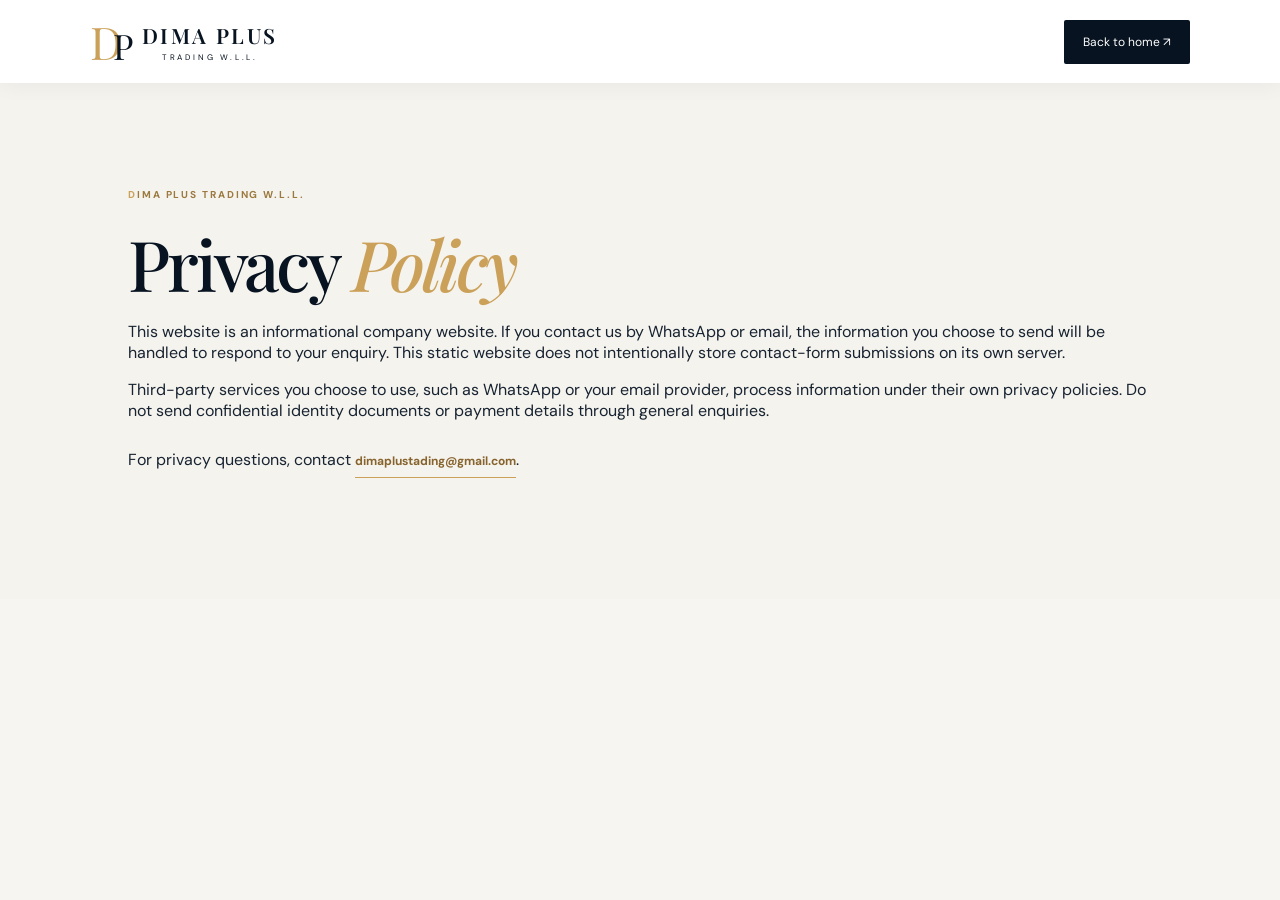
==== privacy.html @ ec15ff83 "Add files via upload" ====
<!DOCTYPE html><html lang="en"><head><meta charset="UTF-8"><meta name="viewport" content="width=device-width,initial-scale=1"><meta name="theme-color" content="#071321"><title>Privacy Policy | DIMA PLUS</title><link rel="stylesheet" href="style.css"></head><body><header class="header"><a class="brand" href="index.html"><span class="brand-mark">D<span>P</span></span><span class="brand-copy"><strong>DIMA PLUS</strong><small>TRADING W.L.L.</small></span></a><a class="header-cta" href="index.html">Back to home ↗</a></header><main class="section-pad intro"><div class="section-kicker">DIMA PLUS TRADING W.L.L.</div><h1 style="color:#071321;font-size:clamp(42px,6vw,70px)">Privacy <em>Policy</em></h1><p>This website is an informational company website. If you contact us by WhatsApp or email, the information you choose to send will be handled to respond to your enquiry. This static website does not intentionally store contact-form submissions on its own server.</p><p>Third-party services you choose to use, such as WhatsApp or your email provider, process information under their own privacy policies. Do not send confidential identity documents or payment details through general enquiries.</p><p>For privacy questions, contact <a class="line-link" href="mailto:dimaplustading@gmail.com">dimaplustading@gmail.com</a>.</p></main></body></html>
---- style.css ----
@import url('https://fonts.googleapis.com/css2?family=DM+Sans:wght@400;500;600;700&family=Playfair+Display:ital,wght@0,500;0,600;0,700;1,500;1,600&display=swap');
:root{--navy:#071321;--navy2:#0c1e31;--gold:#cba15a;--gold2:#e5c583;--cream:#f5f3ee;--ink:#172331;--muted:#697583;--line:rgba(255,255,255,.15);font-family:'DM Sans',Arial,sans-serif;color:var(--ink);scroll-behavior:smooth}*{box-sizing:border-box}body{margin:0;background:#f6f5f1}a{color:inherit;text-decoration:none}.topbar{height:34px;background:#050d17;color:#d8dce1;display:flex;align-items:center;justify-content:space-between;padding:0 7%;font-size:11px;letter-spacing:.04em}.topline{color:#c5cbd2}.lang-btn{background:none;border:0;color:var(--gold2);font:inherit;cursor:pointer}.header{height:83px;background:#fff;display:flex;align-items:center;justify-content:space-between;padding:0 7%;position:sticky;top:0;z-index:10;box-shadow:0 3px 20px #0713210c}.brand{display:flex;align-items:center;gap:12px}.brand-mark{font-family:'Playfair Display',serif;font-size:45px;line-height:1;color:var(--gold);position:relative;letter-spacing:-.14em}.brand-mark span{color:var(--navy);font-size:35px;position:relative;left:-3px}.brand-copy{display:flex;flex-direction:column;letter-spacing:.15em;color:var(--navy)}.brand-copy strong{font-family:'Playfair Display',serif;font-size:21px;font-weight:600;white-space:nowrap}.brand-copy small{font-size:8px;text-align:center;letter-spacing:.35em;margin-top:3px}.header nav{display:flex;gap:32px}.header nav a{font-size:12px;font-weight:600;color:#253244;transition:color .2s}.header nav a:hover,.header nav a.active{color:#b4873e}.header-cta{font-size:12px;background:var(--navy);color:white;padding:14px 19px;border-radius:2px}.menu-toggle{display:none;background:none;border:0;font-size:25px}.hero{min-height:620px;background:radial-gradient(ellipse at 78% 44%,#1d3b54 0,#0b1c2c 33%,#071321 68%);position:relative;overflow:hidden;color:#fff;display:grid;grid-template-columns:1fr 1fr;padding:70px 10% 80px;isolation:isolate}.hero-grid{position:absolute;inset:0;z-index:-1;opacity:.14;background-image:linear-gradient(#8da0b21a 1px,transparent 1px),linear-gradient(90deg,#8da0b21a 1px,transparent 1px);background-size:55px 55px;mask-image:linear-gradient(90deg,black,transparent)}.hero:after{content:"";position:absolute;right:-160px;top:-300px;width:720px;height:720px;border:1px solid #cba15a27;border-radius:50%;z-index:-1}.hero-content{position:relative;z-index:2;align-self:center;max-width:570px}.eyebrow{display:flex;align-items:center;gap:10px;color:var(--gold2);font-size:10px;letter-spacing:.23em;font-weight:700}.eyebrow span:first-child{width:24px;height:1px;background:var(--gold)}h1,h2{font-family:'Playfair Display',Georgia,serif;font-weight:500;letter-spacing:-.045em}h1{font-size:clamp(58px,6.5vw,91px);line-height:.99;margin:28px 0 23px}h1 em,h2 em{color:var(--gold);font-weight:500}.hero-desc{font-size:14px;line-height:1.9;color:#c6ced6;max-width:430px}.hero-actions{display:flex;align-items:center;gap:28px;margin-top:31px}.btn{display:inline-block;padding:15px 22px;font-size:12px;font-weight:700}.btn-gold{background:linear-gradient(120deg,#c29348,#e1c17d);color:#111b26;box-shadow:0 8px 25px #cba15a20;transition:transform .25s,box-shadow .25s}.btn-gold:hover{transform:translateY(-3px);box-shadow:0 13px 30px #cba15a38}.text-link{font-size:12px;color:#e5e8ec}.text-link span{color:var(--gold);margin-left:8px}.hero-meta{display:flex;gap:25px;align-items:center;margin-top:60px}.hero-meta div{display:flex;flex-direction:column;gap:5px}.hero-meta strong{font-size:11px;letter-spacing:.15em;color:var(--gold2)}.hero-meta small{font-size:10px;color:#a8b2bd}.hero-meta i{height:32px;width:1px;background:#ffffff2b}.hero-visual{position:relative;min-height:400px;display:flex;align-items:center;justify-content:center;perspective:900px}.visual-ring{position:absolute;width:360px;height:360px;border:1px solid #d8b16b70;border-radius:50%;transform:rotateX(68deg) rotateZ(-28deg);box-shadow:0 0 40px #cba15a0b}.ring-back{width:420px;height:420px;transform:rotateX(68deg) rotateZ(25deg);border-color:#b7c8d333}.ring-front{transform:rotateX(68deg) rotateZ(-28deg) translateY(25px)}.glass-cube{position:relative;width:205px;height:205px;transform:rotate(-25deg) rotateY(-25deg) rotateX(12deg);transform-style:preserve-3d;animation:float 7s ease-in-out infinite;filter:drop-shadow(18px 30px 22px #0006)}.cube-face{position:absolute;inset:0;border:1px solid #e9d4a8a6;background:linear-gradient(135deg,#ffffff22,#b9d4e408 60%,#d5aa5b27);backdrop-filter:blur(3px)}.face-front{transform:translateZ(102px)}.face-side{transform:rotateY(90deg) translateZ(102px);background:linear-gradient(135deg,#d6b36b66,#15283b55)}.face-top{transform:rotateX(90deg) translateZ(102px);background:linear-gradient(135deg,#f9e2ac77,#8b6b3840)}.cube-glint{position:absolute;width:2px;height:210px;background:linear-gradient(transparent,#fff,transparent);left:35%;top:-3px;transform:rotate(28deg);opacity:.6}.gold-sphere{position:absolute;width:92px;height:92px;right:8%;top:22%;border-radius:50%;background:radial-gradient(circle at 28% 22%,#fff0c8 0,#d8b36d 18%,#9d6c2b 53%,#382611 85%);box-shadow:inset -9px -12px 22px #1c140c70,0 20px 45px #0005;animation:float 6s ease-in-out infinite reverse}.small-sphere{position:absolute;width:28px;height:28px;left:10%;bottom:23%;border-radius:50%;background:radial-gradient(circle at 30% 25%,#fff,#aab8c6 35%,#354b5e 80%);box-shadow:0 10px 20px #0005}.visual-shadow{position:absolute;bottom:12%;width:330px;height:38px;background:#0008;filter:blur(22px);border-radius:50%;transform:rotate(-8deg)}.visual-label{position:absolute;right:0;bottom:6%;display:grid;grid-template-columns:10px auto;column-gap:8px;align-items:center;font-size:9px;letter-spacing:.16em;color:#f1d59e}.visual-label small{grid-column:2;color:#aebac5;font-size:10px;letter-spacing:0;margin-top:5px}.label-dot{width:6px;height:6px;background:var(--gold);border-radius:50%;box-shadow:0 0 10px var(--gold)}@keyframes float{0%,100%{transform:translateY(0) rotate(-25deg) rotateY(-25deg)}50%{transform:translateY(-13px) rotate(-21deg) rotateY(-18deg)}}.hero-bottom{position:absolute;bottom:22px;left:10%;display:flex;gap:15px;align-items:center;color:#9ca9b7;font-size:9px;letter-spacing:.15em}.scroll-line{width:45px;height:1px;background:var(--gold)}.trust-strip{display:grid;grid-template-columns:repeat(3,1fr);padding:25px 10%;background:#fff;border-bottom:1px solid #e9e6df}.trust-strip>div{display:flex;align-items:center;justify-content:center;gap:13px;border-right:1px solid #e8e6e1}.trust-strip>div:last-child{border:0}.trust-icon{font-size:26px;color:#b78a43}.trust-strip strong,.trust-strip small{display:block}.trust-strip strong{font-size:12px}.trust-strip small{font-size:10px;color:#78818a;margin-top:5px}.section-pad{padding:105px 10%}.intro{background:var(--cream)}.section-kicker{font-size:10px;letter-spacing:.19em;font-weight:700;color:#9b793f}.section-kicker:first-letter{color:#cba15a}.intro-layout{display:grid;grid-template-columns:1fr 1fr;gap:80px;align-items:center;margin-top:35px}.intro h2,.activity h2,.contact h2{font-size:clamp(38px,4.4vw,59px);line-height:1.12;margin:0}.intro h2 em,.activity h2 em,.contact h2 em{font-style:italic}.intro-copy{max-width:490px}.intro-copy p,.activity-head p,.contact-layout>div>p{color:#697583;font-size:13px;line-height:1.9}.line-link{display:inline-block;margin-top:16px;color:#87632d;font-size:12px;font-weight:700;border-bottom:1px solid #cba15a;padding-bottom:8px}.values-grid{display:grid;grid-template-columns:repeat(3,1fr);gap:18px;margin-top:65px}.value-card{position:relative;background:#fff;padding:30px;min-height:210px;border:1px solid #e8e3d8;transition:transform .3s,box-shadow .3s}.value-card:hover{transform:translateY(-6px);box-shadow:0 18px 35px #1c2d3b0c}.value-number{font-size:10px;color:#b78a43;letter-spacing:.1em}.value-symbol{font-size:27px;color:#b78a43;margin-top:20px}.value-card h3{font-family:'Playfair Display',serif;font-size:23px;font-weight:500;margin:12px 0 7px}.value-card p{font-size:11px;color:#77808a;line-height:1.7;margin:0;max-width:250px}.activity{background:#fff}.activity-head{display:flex;align-items:end;justify-content:space-between;gap:50px;margin-top:28px}.activity-head h2{max-width:570px}.activity-head p{max-width:300px;margin-bottom:5px}.activity-list{margin-top:45px;border-top:1px solid #e8e4dc}.activity-list>div{display:grid;grid-template-columns:70px 1fr 30px;align-items:center;padding:22px 8px;border-bottom:1px solid #e8e4dc;transition:padding .25s,color .25s}.activity-list>div:hover{padding-left:18px;color:#a87931}.activity-list>div>span:first-child{font-size:10px;color:#b58a48}.activity-list strong{font-family:'Playfair Display',serif;font-weight:500;font-size:22px}.activity-mark{color:#b58a48}.activity-note{font-size:10px;color:#8a9299;margin-top:20px}.contact{background:var(--navy);color:white;position:relative;overflow:hidden}.contact .section-kicker{color:#e0bd78}.contact-shape{position:absolute;width:420px;height:420px;right:-160px;top:-180px;border:1px solid #cba15a30;border-radius:50%;box-shadow:0 0 0 45px #cba15a08,0 0 0 90px #cba15a05}.contact-layout{display:grid;grid-template-columns:1fr 1fr;gap:70px;margin-top:35px;align-items:center;position:relative}.contact h2{font-size:clamp(45px,5vw,66px)}.contact h2 em{color:var(--gold2)}.contact-layout>div>p{color:#aeb8c3;max-width:330px}.contact-details{border-top:1px solid #ffffff26}.contact-details>a,.contact-details>div{display:flex;flex-direction:column;gap:8px;padding:21px 0;border-bottom:1px solid #ffffff26}.contact-details span{font-size:9px;letter-spacing:.18em;color:var(--gold2)}.contact-details strong{font-size:14px;font-weight:500}.contact-details small{color:#aeb8c3;font-size:11px;line-height:1.7}footer{background:#040c15;color:#dbe0e5;padding:35px 10% 22px;display:grid;grid-template-columns:1fr 1fr;align-items:center;gap:18px}.footer-brand .brand-copy{color:#fff}.footer-brand .brand-mark span{color:#fff}footer>p{font-size:11px;color:#98a5b1}footer .footer-links{display:flex;gap:20px;font-size:10px;color:#aeb8c3}footer .footer-links a:hover{color:var(--gold2)}.copyright{grid-column:1/-1;padding-top:20px;border-top:1px solid #ffffff18;color:#778593;font-size:9px;letter-spacing:.04em}html[dir="rtl"] body{text-align:right}html[dir="rtl"] .hero{direction:rtl}html[dir="rtl"] .hero-bottom{left:auto;right:10%}html[dir="rtl"] .hero-meta{direction:rtl}html[dir="rtl"] .intro-layout,html[dir="rtl"] .contact-layout{direction:rtl}html[dir="rtl"] .activity-list>div{direction:rtl}html[dir="rtl"] .activity-list>div:hover{padding-right:18px;padding-left:8px}
@media(max-width:900px){.header{padding:0 5%;height:75px}.header nav{gap:17px}.header nav a{font-size:11px}.header-cta{display:none}.hero{padding:60px 7% 75px;grid-template-columns:1fr 1fr}.hero-visual{transform:scale(.85)}.section-pad{padding:80px 7%}.intro-layout{gap:35px}.trust-strip{padding:22px 5%}.trust-strip small{max-width:130px;line-height:1.4}}
@media(max-width:650px){.topbar{padding:0 5%;font-size:9px}.topline{display:none}.header{height:70px}.brand-mark{font-size:38px}.brand-mark span{font-size:29px}.brand-copy strong{font-size:17px}.brand-copy small{font-size:7px}.menu-toggle{display:block;color:var(--navy)}.header nav{display:none;position:absolute;top:70px;left:0;right:0;background:#fff;padding:20px 7%;box-shadow:0 12px 18px #0001;flex-direction:column;gap:18px}.header nav.open{display:flex}.hero{display:block;padding:65px 7% 75px;min-height:auto}.hero-content{max-width:100%}h1{font-size:66px;margin-top:25px}.hero-desc{font-size:13px}.hero-actions{gap:18px;flex-wrap:wrap}.btn{padding:14px 16px}.hero-meta{margin-top:40px}.hero-visual{min-height:310px;margin-top:15px;transform:none}.glass-cube{width:150px;height:150px}.face-front{transform:translateZ(75px)}.face-side{transform:rotateY(90deg) translateZ(75px)}.face-top{transform:rotateX(90deg) translateZ(75px)}.gold-sphere{width:66px;height:66px;right:10%;top:19%}.visual-ring{width:275px;height:275px}.ring-back{width:310px;height:310px}.visual-label{right:0;bottom:2%}.visual-shadow{width:240px}.hero-bottom{left:7%;font-size:8px}.trust-strip{grid-template-columns:1fr;gap:0;padding:8px 7%}.trust-strip>div{justify-content:flex-start;padding:15px 0;border-right:0;border-bottom:1px solid #e8e6e1}.trust-strip>div:last-child{border:0}.trust-strip small{max-width:none}.section-pad{padding:65px 7%}.intro-layout,.contact-layout{grid-template-columns:1fr;gap:20px}.intro h2,.activity h2{font-size:43px}.intro-copy{margin-top:8px}.values-grid{grid-template-columns:1fr;gap:12px;margin-top:35px}.value-card{min-height:auto;padding:25px}.value-symbol{margin-top:12px}.activity-head{display:block}.activity-head p{margin-top:18px}.activity-list{margin-top:30px}.activity-list>div{grid-template-columns:40px 1fr 20px;padding:20px 3px}.activity-list strong{font-size:18px}.contact-layout{margin-top:28px;gap:25px}.contact h2{font-size:52px}.contact-details{margin-top:10px}footer{padding:30px 7% 20px;grid-template-columns:1fr;gap:12px}.footer-links{flex-wrap:wrap}.copyright{grid-column:1}.footer-brand .brand-copy strong{font-size:17px}}@media(prefers-reduced-motion:reduce){*,*::before,*::after{scroll-behavior:auto!important;animation:none!important;transition:none!important}}
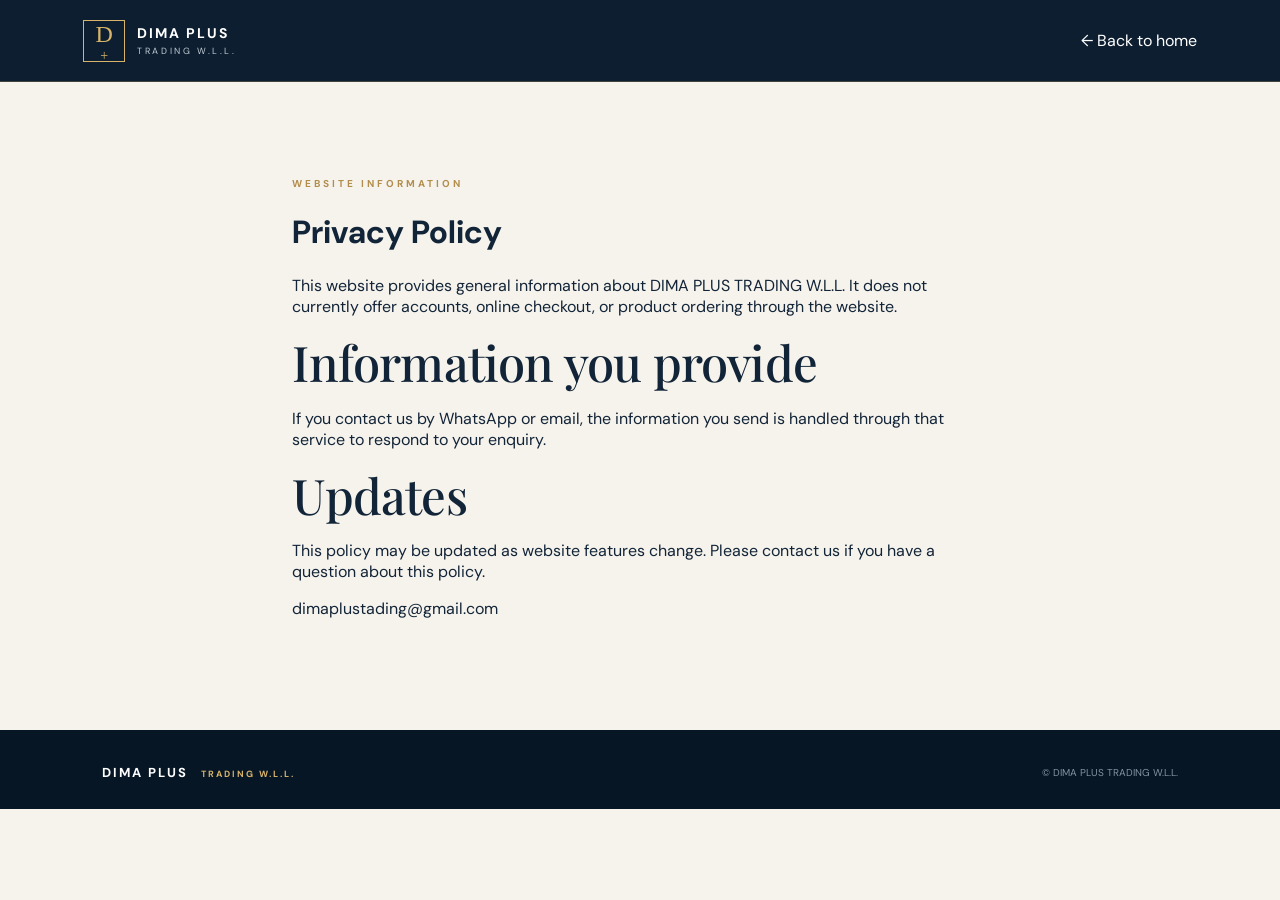
==== commit 4b54daf7: "Add files via upload" ====
--- a/privacy.html
+++ b/privacy.html
@@ -1 +1 @@
-<!DOCTYPE html><html lang="en"><head><meta charset="UTF-8"><meta name="viewport" content="width=device-width,initial-scale=1"><meta name="theme-color" content="#071321"><title>Privacy Policy | DIMA PLUS</title><link rel="stylesheet" href="style.css"></head><body><header class="header"><a class="brand" href="index.html"><span class="brand-mark">D<span>P</span></span><span class="brand-copy"><strong>DIMA PLUS</strong><small>TRADING W.L.L.</small></span></a><a class="header-cta" href="index.html">Back to home ↗</a></header><main class="section-pad intro"><div class="section-kicker">DIMA PLUS TRADING W.L.L.</div><h1 style="color:#071321;font-size:clamp(42px,6vw,70px)">Privacy <em>Policy</em></h1><p>This website is an informational company website. If you contact us by WhatsApp or email, the information you choose to send will be handled to respond to your enquiry. This static website does not intentionally store contact-form submissions on its own server.</p><p>Third-party services you choose to use, such as WhatsApp or your email provider, process information under their own privacy policies. Do not send confidential identity documents or payment details through general enquiries.</p><p>For privacy questions, contact <a class="line-link" href="mailto:dimaplustading@gmail.com">dimaplustading@gmail.com</a>.</p></main></body></html>+<!doctype html><html lang="en"><head><meta charset="utf-8"><meta name="viewport" content="width=device-width,initial-scale=1"><meta name="theme-color" content="#081a2c"><title>Privacy | DIMA PLUS TRADING W.L.L.</title><link rel="stylesheet" href="style.css"></head><body><header class="site-header"><a class="brand" href="index.html"><span class="brand-mark">D<span>+</span></span><span class="brand-copy"><strong>DIMA PLUS</strong><small>TRADING W.L.L.</small></span></a><a href="index.html">← Back to home</a></header><main class="section" style="min-height:60vh;max-width:900px;margin:auto"><p class="eyebrow">WEBSITE INFORMATION</p><h1>Privacy Policy</h1><p>This website provides general information about DIMA PLUS TRADING W.L.L. It does not currently offer accounts, online checkout, or product ordering through the website.</p><h2>Information you provide</h2><p>If you contact us by WhatsApp or email, the information you send is handled through that service to respond to your enquiry.</p><h2>Updates</h2><p>This policy may be updated as website features change. Please contact us if you have a question about this policy.</p><p><a href="mailto:dimaplustading@gmail.com">dimaplustading@gmail.com</a></p></main><footer class="site-footer"><a class="footer-brand" href="index.html">DIMA PLUS <span>TRADING W.L.L.</span></a><small>© DIMA PLUS TRADING W.L.L.</small></footer></body></html>
--- a/style.css
+++ b/style.css
@@ -1,4 +1,9 @@
 @import url('https://fonts.googleapis.com/css2?family=DM+Sans:wght@400;500;600;700&family=Playfair+Display:ital,wght@0,500;0,600;0,700;1,500;1,600&display=swap');
-:root{--navy:#071321;--navy2:#0c1e31;--gold:#cba15a;--gold2:#e5c583;--cream:#f5f3ee;--ink:#172331;--muted:#697583;--line:rgba(255,255,255,.15);font-family:'DM Sans',Arial,sans-serif;color:var(--ink);scroll-behavior:smooth}*{box-sizing:border-box}body{margin:0;background:#f6f5f1}a{color:inherit;text-decoration:none}.topbar{height:34px;background:#050d17;color:#d8dce1;display:flex;align-items:center;justify-content:space-between;padding:0 7%;font-size:11px;letter-spacing:.04em}.topline{color:#c5cbd2}.lang-btn{background:none;border:0;color:var(--gold2);font:inherit;cursor:pointer}.header{height:83px;background:#fff;display:flex;align-items:center;justify-content:space-between;padding:0 7%;position:sticky;top:0;z-index:10;box-shadow:0 3px 20px #0713210c}.brand{display:flex;align-items:center;gap:12px}.brand-mark{font-family:'Playfair Display',serif;font-size:45px;line-height:1;color:var(--gold);position:relative;letter-spacing:-.14em}.brand-mark span{color:var(--navy);font-size:35px;position:relative;left:-3px}.brand-copy{display:flex;flex-direction:column;letter-spacing:.15em;color:var(--navy)}.brand-copy strong{font-family:'Playfair Display',serif;font-size:21px;font-weight:600;white-space:nowrap}.brand-copy small{font-size:8px;text-align:center;letter-spacing:.35em;margin-top:3px}.header nav{display:flex;gap:32px}.header nav a{font-size:12px;font-weight:600;color:#253244;transition:color .2s}.header nav a:hover,.header nav a.active{color:#b4873e}.header-cta{font-size:12px;background:var(--navy);color:white;padding:14px 19px;border-radius:2px}.menu-toggle{display:none;background:none;border:0;font-size:25px}.hero{min-height:620px;background:radial-gradient(ellipse at 78% 44%,#1d3b54 0,#0b1c2c 33%,#071321 68%);position:relative;overflow:hidden;color:#fff;display:grid;grid-template-columns:1fr 1fr;padding:70px 10% 80px;isolation:isolate}.hero-grid{position:absolute;inset:0;z-index:-1;opacity:.14;background-image:linear-gradient(#8da0b21a 1px,transparent 1px),linear-gradient(90deg,#8da0b21a 1px,transparent 1px);background-size:55px 55px;mask-image:linear-gradient(90deg,black,transparent)}.hero:after{content:"";position:absolute;right:-160px;top:-300px;width:720px;height:720px;border:1px solid #cba15a27;border-radius:50%;z-index:-1}.hero-content{position:relative;z-index:2;align-self:center;max-width:570px}.eyebrow{display:flex;align-items:center;gap:10px;color:var(--gold2);font-size:10px;letter-spacing:.23em;font-weight:700}.eyebrow span:first-child{width:24px;height:1px;background:var(--gold)}h1,h2{font-family:'Playfair Display',Georgia,serif;font-weight:500;letter-spacing:-.045em}h1{font-size:clamp(58px,6.5vw,91px);line-height:.99;margin:28px 0 23px}h1 em,h2 em{color:var(--gold);font-weight:500}.hero-desc{font-size:14px;line-height:1.9;color:#c6ced6;max-width:430px}.hero-actions{display:flex;align-items:center;gap:28px;margin-top:31px}.btn{display:inline-block;padding:15px 22px;font-size:12px;font-weight:700}.btn-gold{background:linear-gradient(120deg,#c29348,#e1c17d);color:#111b26;box-shadow:0 8px 25px #cba15a20;transition:transform .25s,box-shadow .25s}.btn-gold:hover{transform:translateY(-3px);box-shadow:0 13px 30px #cba15a38}.text-link{font-size:12px;color:#e5e8ec}.text-link span{color:var(--gold);margin-left:8px}.hero-meta{display:flex;gap:25px;align-items:center;margin-top:60px}.hero-meta div{display:flex;flex-direction:column;gap:5px}.hero-meta strong{font-size:11px;letter-spacing:.15em;color:var(--gold2)}.hero-meta small{font-size:10px;color:#a8b2bd}.hero-meta i{height:32px;width:1px;background:#ffffff2b}.hero-visual{position:relative;min-height:400px;display:flex;align-items:center;justify-content:center;perspective:900px}.visual-ring{position:absolute;width:360px;height:360px;border:1px solid #d8b16b70;border-radius:50%;transform:rotateX(68deg) rotateZ(-28deg);box-shadow:0 0 40px #cba15a0b}.ring-back{width:420px;height:420px;transform:rotateX(68deg) rotateZ(25deg);border-color:#b7c8d333}.ring-front{transform:rotateX(68deg) rotateZ(-28deg) translateY(25px)}.glass-cube{position:relative;width:205px;height:205px;transform:rotate(-25deg) rotateY(-25deg) rotateX(12deg);transform-style:preserve-3d;animation:float 7s ease-in-out infinite;filter:drop-shadow(18px 30px 22px #0006)}.cube-face{position:absolute;inset:0;border:1px solid #e9d4a8a6;background:linear-gradient(135deg,#ffffff22,#b9d4e408 60%,#d5aa5b27);backdrop-filter:blur(3px)}.face-front{transform:translateZ(102px)}.face-side{transform:rotateY(90deg) translateZ(102px);background:linear-gradient(135deg,#d6b36b66,#15283b55)}.face-top{transform:rotateX(90deg) translateZ(102px);background:linear-gradient(135deg,#f9e2ac77,#8b6b3840)}.cube-glint{position:absolute;width:2px;height:210px;background:linear-gradient(transparent,#fff,transparent);left:35%;top:-3px;transform:rotate(28deg);opacity:.6}.gold-sphere{position:absolute;width:92px;height:92px;right:8%;top:22%;border-radius:50%;background:radial-gradient(circle at 28% 22%,#fff0c8 0,#d8b36d 18%,#9d6c2b 53%,#382611 85%);box-shadow:inset -9px -12px 22px #1c140c70,0 20px 45px #0005;animation:float 6s ease-in-out infinite reverse}.small-sphere{position:absolute;width:28px;height:28px;left:10%;bottom:23%;border-radius:50%;background:radial-gradient(circle at 30% 25%,#fff,#aab8c6 35%,#354b5e 80%);box-shadow:0 10px 20px #0005}.visual-shadow{position:absolute;bottom:12%;width:330px;height:38px;background:#0008;filter:blur(22px);border-radius:50%;transform:rotate(-8deg)}.visual-label{position:absolute;right:0;bottom:6%;display:grid;grid-template-columns:10px auto;column-gap:8px;align-items:center;font-size:9px;letter-spacing:.16em;color:#f1d59e}.visual-label small{grid-column:2;color:#aebac5;font-size:10px;letter-spacing:0;margin-top:5px}.label-dot{width:6px;height:6px;background:var(--gold);border-radius:50%;box-shadow:0 0 10px var(--gold)}@keyframes float{0%,100%{transform:translateY(0) rotate(-25deg) rotateY(-25deg)}50%{transform:translateY(-13px) rotate(-21deg) rotateY(-18deg)}}.hero-bottom{position:absolute;bottom:22px;left:10%;display:flex;gap:15px;align-items:center;color:#9ca9b7;font-size:9px;letter-spacing:.15em}.scroll-line{width:45px;height:1px;background:var(--gold)}.trust-strip{display:grid;grid-template-columns:repeat(3,1fr);padding:25px 10%;background:#fff;border-bottom:1px solid #e9e6df}.trust-strip>div{display:flex;align-items:center;justify-content:center;gap:13px;border-right:1px solid #e8e6e1}.trust-strip>div:last-child{border:0}.trust-icon{font-size:26px;color:#b78a43}.trust-strip strong,.trust-strip small{display:block}.trust-strip strong{font-size:12px}.trust-strip small{font-size:10px;color:#78818a;margin-top:5px}.section-pad{padding:105px 10%}.intro{background:var(--cream)}.section-kicker{font-size:10px;letter-spacing:.19em;font-weight:700;color:#9b793f}.section-kicker:first-letter{color:#cba15a}.intro-layout{display:grid;grid-template-columns:1fr 1fr;gap:80px;align-items:center;margin-top:35px}.intro h2,.activity h2,.contact h2{font-size:clamp(38px,4.4vw,59px);line-height:1.12;margin:0}.intro h2 em,.activity h2 em,.contact h2 em{font-style:italic}.intro-copy{max-width:490px}.intro-copy p,.activity-head p,.contact-layout>div>p{color:#697583;font-size:13px;line-height:1.9}.line-link{display:inline-block;margin-top:16px;color:#87632d;font-size:12px;font-weight:700;border-bottom:1px solid #cba15a;padding-bottom:8px}.values-grid{display:grid;grid-template-columns:repeat(3,1fr);gap:18px;margin-top:65px}.value-card{position:relative;background:#fff;padding:30px;min-height:210px;border:1px solid #e8e3d8;transition:transform .3s,box-shadow .3s}.value-card:hover{transform:translateY(-6px);box-shadow:0 18px 35px #1c2d3b0c}.value-number{font-size:10px;color:#b78a43;letter-spacing:.1em}.value-symbol{font-size:27px;color:#b78a43;margin-top:20px}.value-card h3{font-family:'Playfair Display',serif;font-size:23px;font-weight:500;margin:12px 0 7px}.value-card p{font-size:11px;color:#77808a;line-height:1.7;margin:0;max-width:250px}.activity{background:#fff}.activity-head{display:flex;align-items:end;justify-content:space-between;gap:50px;margin-top:28px}.activity-head h2{max-width:570px}.activity-head p{max-width:300px;margin-bottom:5px}.activity-list{margin-top:45px;border-top:1px solid #e8e4dc}.activity-list>div{display:grid;grid-template-columns:70px 1fr 30px;align-items:center;padding:22px 8px;border-bottom:1px solid #e8e4dc;transition:padding .25s,color .25s}.activity-list>div:hover{padding-left:18px;color:#a87931}.activity-list>div>span:first-child{font-size:10px;color:#b58a48}.activity-list strong{font-family:'Playfair Display',serif;font-weight:500;font-size:22px}.activity-mark{color:#b58a48}.activity-note{font-size:10px;color:#8a9299;margin-top:20px}.contact{background:var(--navy);color:white;position:relative;overflow:hidden}.contact .section-kicker{color:#e0bd78}.contact-shape{position:absolute;width:420px;height:420px;right:-160px;top:-180px;border:1px solid #cba15a30;border-radius:50%;box-shadow:0 0 0 45px #cba15a08,0 0 0 90px #cba15a05}.contact-layout{display:grid;grid-template-columns:1fr 1fr;gap:70px;margin-top:35px;align-items:center;position:relative}.contact h2{font-size:clamp(45px,5vw,66px)}.contact h2 em{color:var(--gold2)}.contact-layout>div>p{color:#aeb8c3;max-width:330px}.contact-details{border-top:1px solid #ffffff26}.contact-details>a,.contact-details>div{display:flex;flex-direction:column;gap:8px;padding:21px 0;border-bottom:1px solid #ffffff26}.contact-details span{font-size:9px;letter-spacing:.18em;color:var(--gold2)}.contact-details strong{font-size:14px;font-weight:500}.contact-details small{color:#aeb8c3;font-size:11px;line-height:1.7}footer{background:#040c15;color:#dbe0e5;padding:35px 10% 22px;display:grid;grid-template-columns:1fr 1fr;align-items:center;gap:18px}.footer-brand .brand-copy{color:#fff}.footer-brand .brand-mark span{color:#fff}footer>p{font-size:11px;color:#98a5b1}footer .footer-links{display:flex;gap:20px;font-size:10px;color:#aeb8c3}footer .footer-links a:hover{color:var(--gold2)}.copyright{grid-column:1/-1;padding-top:20px;border-top:1px solid #ffffff18;color:#778593;font-size:9px;letter-spacing:.04em}html[dir="rtl"] body{text-align:right}html[dir="rtl"] .hero{direction:rtl}html[dir="rtl"] .hero-bottom{left:auto;right:10%}html[dir="rtl"] .hero-meta{direction:rtl}html[dir="rtl"] .intro-layout,html[dir="rtl"] .contact-layout{direction:rtl}html[dir="rtl"] .activity-list>div{direction:rtl}html[dir="rtl"] .activity-list>div:hover{padding-right:18px;padding-left:8px}
-@media(max-width:900px){.header{padding:0 5%;height:75px}.header nav{gap:17px}.header nav a{font-size:11px}.header-cta{display:none}.hero{padding:60px 7% 75px;grid-template-columns:1fr 1fr}.hero-visual{transform:scale(.85)}.section-pad{padding:80px 7%}.intro-layout{gap:35px}.trust-strip{padding:22px 5%}.trust-strip small{max-width:130px;line-height:1.4}}
-@media(max-width:650px){.topbar{padding:0 5%;font-size:9px}.topline{display:none}.header{height:70px}.brand-mark{font-size:38px}.brand-mark span{font-size:29px}.brand-copy strong{font-size:17px}.brand-copy small{font-size:7px}.menu-toggle{display:block;color:var(--navy)}.header nav{display:none;position:absolute;top:70px;left:0;right:0;background:#fff;padding:20px 7%;box-shadow:0 12px 18px #0001;flex-direction:column;gap:18px}.header nav.open{display:flex}.hero{display:block;padding:65px 7% 75px;min-height:auto}.hero-content{max-width:100%}h1{font-size:66px;margin-top:25px}.hero-desc{font-size:13px}.hero-actions{gap:18px;flex-wrap:wrap}.btn{padding:14px 16px}.hero-meta{margin-top:40px}.hero-visual{min-height:310px;margin-top:15px;transform:none}.glass-cube{width:150px;height:150px}.face-front{transform:translateZ(75px)}.face-side{transform:rotateY(90deg) translateZ(75px)}.face-top{transform:rotateX(90deg) translateZ(75px)}.gold-sphere{width:66px;height:66px;right:10%;top:19%}.visual-ring{width:275px;height:275px}.ring-back{width:310px;height:310px}.visual-label{right:0;bottom:2%}.visual-shadow{width:240px}.hero-bottom{left:7%;font-size:8px}.trust-strip{grid-template-columns:1fr;gap:0;padding:8px 7%}.trust-strip>div{justify-content:flex-start;padding:15px 0;border-right:0;border-bottom:1px solid #e8e6e1}.trust-strip>div:last-child{border:0}.trust-strip small{max-width:none}.section-pad{padding:65px 7%}.intro-layout,.contact-layout{grid-template-columns:1fr;gap:20px}.intro h2,.activity h2{font-size:43px}.intro-copy{margin-top:8px}.values-grid{grid-template-columns:1fr;gap:12px;margin-top:35px}.value-card{min-height:auto;padding:25px}.value-symbol{margin-top:12px}.activity-head{display:block}.activity-head p{margin-top:18px}.activity-list{margin-top:30px}.activity-list>div{grid-template-columns:40px 1fr 20px;padding:20px 3px}.activity-list strong{font-size:18px}.contact-layout{margin-top:28px;gap:25px}.contact h2{font-size:52px}.contact-details{margin-top:10px}footer{padding:30px 7% 20px;grid-template-columns:1fr;gap:12px}.footer-links{flex-wrap:wrap}.copyright{grid-column:1}.footer-brand .brand-copy strong{font-size:17px}}@media(prefers-reduced-motion:reduce){*,*::before,*::after{scroll-behavior:auto!important;animation:none!important;transition:none!important}}+:root{--navy:#081a2c;--navy2:#102a42;--gold:#d8b46a;--cream:#f6f3ed;--ink:#122437;--muted:#687582;--line:#e3e0d9;--white:#fff}
+*{box-sizing:border-box}html{scroll-behavior:smooth;scroll-padding-top:90px}body{margin:0;background:var(--cream);color:var(--ink);font-family:'DM Sans',Arial,sans-serif}a{color:inherit;text-decoration:none}button{font:inherit}.site-header{height:82px;display:flex;align-items:center;justify-content:space-between;padding:0 6.5%;background:rgba(8,26,44,.98);color:white;position:sticky;top:0;z-index:50;border-bottom:1px solid rgba(216,180,106,.25)}.brand{display:flex;align-items:center;gap:12px}.brand-mark{width:42px;height:42px;border:1px solid var(--gold);display:grid;place-items:center;color:var(--gold);font-family:Georgia,serif;font-size:24px}.brand-mark span{font-size:14px}.brand-copy{display:grid;gap:3px;letter-spacing:2px}.brand-copy strong{font-size:14px}.brand-copy small{font-size:9px;letter-spacing:2.6px;color:#c3ccd4}.site-nav{display:flex;align-items:center;gap:30px}.site-nav>a{font-size:12px;color:#e5e9ed;transition:color .2s}.site-nav>a:hover{color:var(--gold)}.language-toggle{border:1px solid rgba(216,180,106,.75);border-radius:3px;background:transparent;color:var(--gold);padding:10px 13px;cursor:pointer}.menu-toggle{display:none;border:1px solid rgba(216,180,106,.6);background:transparent;width:44px;height:42px;border-radius:4px;padding:10px;cursor:pointer}.menu-toggle span{display:block;height:2px;background:var(--gold);margin:5px 0;width:100%;transition:transform .2s,opacity .2s}.section{padding:95px 8%}.hero{min-height:610px;background:radial-gradient(ellipse at 80% 45%,#173854 0%,#0b2035 40%,#081a2c 78%);color:white;display:grid;grid-template-columns:1.02fr .98fr;align-items:center;gap:4%;overflow:hidden;padding-top:78px;padding-bottom:80px}.hero-content{max-width:580px;position:relative;z-index:2}.eyebrow{font-size:10px;font-weight:700;letter-spacing:3px;color:#b28d4b;margin:0 0 20px}.hero h1,.section h2{font-family:'Playfair Display',Georgia,serif;font-weight:500;letter-spacing:-.8px}.hero h1{font-size:clamp(43px,5.3vw,72px);line-height:1.12;margin:0 0 22px}.hero h1 em{color:var(--gold);font-weight:500}.hero-text{font-size:15px;line-height:1.9;color:#c4ced7;max-width:470px}.hero-actions{display:flex;flex-wrap:wrap;gap:12px;margin-top:32px}.button{min-height:48px;padding:0 20px;display:inline-flex;align-items:center;justify-content:center;gap:20px;font-size:12px;font-weight:700;border-radius:2px;transition:transform .2s,background .2s}.button:hover{transform:translateY(-2px)}.button-gold{background:var(--gold);color:#102338}.button-outline{border:1px solid #607183;color:white}.hero-note{display:flex;align-items:center;gap:9px;margin-top:35px;color:#aebbc7;font-size:11px}.status-dot{width:7px;height:7px;border-radius:50%;background:var(--gold);box-shadow:0 0 0 5px rgba(216,180,106,.12)}.hero-art{height:420px;position:relative;display:grid;place-items:center;perspective:900px}.orbit{position:absolute;width:350px;height:350px;border:1px solid rgba(216,180,106,.23);border-radius:50%;transform:rotateX(65deg) rotateZ(-25deg)}.orbit-two{width:285px;height:390px;transform:rotateY(62deg) rotateZ(28deg);border-color:rgba(211,226,237,.18)}.glass-cube{position:absolute;width:185px;height:185px;border:1px solid rgba(236,220,181,.8);background:linear-gradient(135deg,rgba(255,255,255,.15),rgba(216,180,106,.04));box-shadow:inset 0 0 45px rgba(216,180,106,.13),0 20px 80px #030b14;transform:rotateX(-24deg) rotateY(-32deg) rotateZ(15deg);animation:float 6s ease-in-out infinite}.glass-cube:before,.glass-cube:after{content:"";position:absolute;inset:0;border:1px solid rgba(216,180,106,.55);transform:translate(23px,-23px);background:rgba(255,255,255,.025)}.glass-cube:after{transform:translate(-20px,20px);opacity:.55}.gold-sphere{position:absolute;width:78px;height:78px;border-radius:50%;right:16%;top:19%;background:radial-gradient(circle at 30% 25%,#fff1c5,#d7b05f 34%,#8b6425 75%,#3b2a14);box-shadow:0 18px 55px rgba(216,180,106,.3);animation:float 5s ease-in-out infinite reverse}.art-caption{position:absolute;bottom:18px;left:5%;display:grid;gap:7px;color:#7d8c9a;letter-spacing:2px;font-size:9px}.art-caption strong{color:#d7c59f;font-size:9px}.category-section{background:#fff}.section-heading{display:flex;justify-content:space-between;align-items:end;gap:30px;margin-bottom:35px}.section h2{font-size:clamp(34px,4vw,49px);margin:0;line-height:1.2}.section-intro{max-width:360px;color:var(--muted);font-size:13px;line-height:1.8;margin:0 0 4px}.category-grid{display:grid;grid-template-columns:repeat(4,minmax(0,1fr));gap:18px}.category-card{background:#fff;border:1px solid var(--line);transition:transform .25s,box-shadow .25s}.category-card:hover{transform:translateY(-5px);box-shadow:0 18px 35px rgba(13,33,52,.09)}.category-visual{height:220px;position:relative;overflow:hidden;display:grid;place-items:center;background:linear-gradient(140deg,#132d45,#081a2c);color:var(--gold)}.category-visual:before{content:"";position:absolute;width:170px;height:170px;border:1px solid rgba(216,180,106,.25);border-radius:50%;box-shadow:0 0 0 20px rgba(216,180,106,.035),0 0 0 40px rgba(216,180,106,.025)}.visual-symbol{font-size:82px;font-family:Georgia,serif;position:relative;text-shadow:0 8px 20px #0006}.visual-tie .visual-symbol{transform:rotate(-18deg)}.visual-glove .visual-symbol{font-size:74px}.visual-beads .visual-symbol{font-size:76px}.visual-umbrella .visual-symbol{font-size:90px}.visual-label{position:absolute;left:16px;bottom:14px;font-size:8px;letter-spacing:2px;color:#d4c29b}.category-info{padding:20px 19px 23px}.category-info h3{font-family:'Playfair Display',Georgia,serif;font-size:20px;font-weight:500;margin:0 0 9px}.category-info p{font-size:12px;color:var(--muted);line-height:1.7;margin:0}.catalog-note{margin:24px 0 0;color:#7c858d;font-size:11px;line-height:1.7}.about-section{display:grid;grid-template-columns:.85fr 1.15fr;gap:10%;align-items:center;background:#f0ede6}.about-art{height:370px;background:var(--navy);position:relative;display:grid;place-items:center;overflow:hidden}.about-art:before,.about-art:after{content:"";position:absolute;border:1px solid rgba(216,180,106,.25);width:270px;height:270px;transform:rotate(45deg)}.about-art:after{width:190px;height:190px;transform:rotate(22deg)}.about-orb{width:150px;height:150px;border-radius:50%;background:radial-gradient(circle at 32% 24%,#fff0c0,#d5ad5c 40%,#76531f 78%);box-shadow:0 25px 70px #0007;z-index:1}.about-card{position:absolute;z-index:2;bottom:22px;right:22px;width:104px;height:90px;background:rgba(255,255,255,.08);border:1px solid rgba(216,180,106,.55);backdrop-filter:blur(10px);display:flex;flex-direction:column;align-items:center;justify-content:center;gap:7px;color:var(--gold)}.about-card span{font:36px Georgia,serif}.about-card small{font-size:8px;letter-spacing:2px}.about-copy>p:not(.eyebrow){font-size:13px;line-height:2;color:var(--muted);margin:20px 0}.values{display:grid;grid-template-columns:repeat(3,1fr);gap:12px;border-top:1px solid #d9d4ca;padding-top:23px;margin-top:28px}.values div{display:grid;gap:8px}.values strong{font-size:10px;color:#ae8845;letter-spacing:1px}.values span{font-size:11px;line-height:1.5}.contact-section{background:#fff;display:grid;grid-template-columns:.8fr 1.2fr;gap:10%}.contact-copy>p:not(.eyebrow){color:var(--muted);font-size:13px;line-height:1.9;max-width:300px}.contact-details{border-top:1px solid var(--line)}.contact-row{display:flex;align-items:center;gap:17px;padding:21px 0;border-bottom:1px solid var(--line);min-width:0}.contact-icon{width:39px;height:39px;border:1px solid #d8c79f;color:#9b783b;display:grid;place-items:center;flex-shrink:0}.contact-row>span:nth-child(2){display:grid;gap:7px;min-width:0}.contact-row small{font-size:9px;letter-spacing:2px;color:#8a9299}.contact-row strong{font-size:12px;font-weight:600;overflow-wrap:anywhere}.row-arrow{margin-left:auto;color:#ad8846}.address-row{align-items:flex-start}.address-row .contact-icon{margin-top:3px}.site-footer{background:#071625;color:#c6ced5;padding:34px 8% 28px;display:grid;grid-template-columns:1fr 1fr;align-items:center;gap:14px}.footer-brand{font-size:13px;font-weight:700;letter-spacing:2px;color:white}.footer-brand span{font-size:9px;color:var(--gold);margin-left:8px}.site-footer p{font-size:10px;color:#96a4b1;margin:0}.footer-links{display:flex;gap:20px;font-size:10px}.site-footer>small{justify-self:end;color:#8593a0;font-size:10px}
+body[dir="rtl"]{font-family:Arial,Tahoma,sans-serif}body[dir="rtl"] .site-header{direction:rtl}body[dir="rtl"] .brand-copy,body[dir="rtl"] .eyebrow,body[dir="rtl"] .visual-label{letter-spacing:0}body[dir="rtl"] .hero,body[dir="rtl"] .section-heading,body[dir="rtl"] .about-section,body[dir="rtl"] .contact-section{direction:rtl}body[dir="rtl"] .hero-art{direction:ltr}body[dir="rtl"] .art-caption{left:auto;right:5%;direction:ltr}body[dir="rtl"] .visual-label{left:auto;right:16px}body[dir="rtl"] .about-card{right:auto;left:22px}body[dir="rtl"] .contact-row{direction:rtl}body[dir="rtl"] .row-arrow{margin-left:0;margin-right:auto}body[dir="rtl"] .footer-brand span{margin-left:0;margin-right:8px}body[dir="rtl"] .site-footer{direction:rtl}
+@keyframes float{0%,100%{translate:0 0}50%{translate:0 -12px}}
+@media(max-width:900px){.site-header{padding:0 5%;height:74px}.site-nav{gap:18px}.section{padding:75px 6%}.hero{grid-template-columns:1fr 0.8fr;gap:0}.hero-art{transform:scale(.86)}.category-grid{grid-template-columns:repeat(2,minmax(0,1fr))}.category-visual{height:200px}.about-section,.contact-section{gap:6%}}
+@media(max-width:680px){.site-header{height:70px}.brand-mark{width:38px;height:38px}.brand-copy strong{font-size:12px}.brand-copy small{font-size:8px}.menu-toggle{display:block;position:relative;z-index:55}.site-nav{display:none;position:absolute;top:69px;left:0;right:0;background:#081a2c;padding:15px 6% 22px;border-top:1px solid rgba(216,180,106,.25);box-shadow:0 16px 24px #0003;flex-direction:column;align-items:stretch;gap:0}.site-nav.open{display:flex}.site-nav>a{padding:15px 2px;border-bottom:1px solid rgba(255,255,255,.08);font-size:14px}.language-toggle{align-self:flex-start;margin-top:14px;min-width:110px}.hero{display:flex;flex-direction:column;align-items:stretch;padding:65px 7% 30px;min-height:0}.hero h1{font-size:48px}.hero-text{font-size:14px}.hero-art{height:300px;transform:none;margin-top:5px}.orbit{width:260px;height:260px}.orbit-two{height:300px;width:230px}.glass-cube{width:130px;height:130px}.gold-sphere{width:60px;height:60px;right:12%;top:15%}.section{padding:64px 7%}.section-heading{display:block}.section-intro{margin-top:18px}.category-grid{gap:12px}.category-visual{height:150px}.visual-symbol{font-size:62px}.visual-umbrella .visual-symbol{font-size:68px}.visual-label{font-size:7px;left:10px;bottom:10px;letter-spacing:1px}.category-info{padding:15px 12px 17px}.category-info h3{font-size:17px}.category-info p{font-size:11px}.about-section,.contact-section{grid-template-columns:1fr;gap:35px}.about-art{height:280px}.values{gap:8px}.values span{font-size:10px}.contact-row strong{font-size:11px}.site-footer{grid-template-columns:1fr;gap:13px;padding:30px 7%}.site-footer>small{justify-self:start}.footer-brand span{display:block;margin:6px 0 0}.hero-actions .button{flex:1}.hero-actions{gap:9px}}
+@media(max-width:360px){.hero h1{font-size:41px}.category-grid{grid-template-columns:1fr}.category-visual{height:180px}.category-info h3{font-size:19px}}
+@media(prefers-reduced-motion:reduce){*,*:before,*:after{scroll-behavior:auto!important;animation:none!important;transition:none!important}}
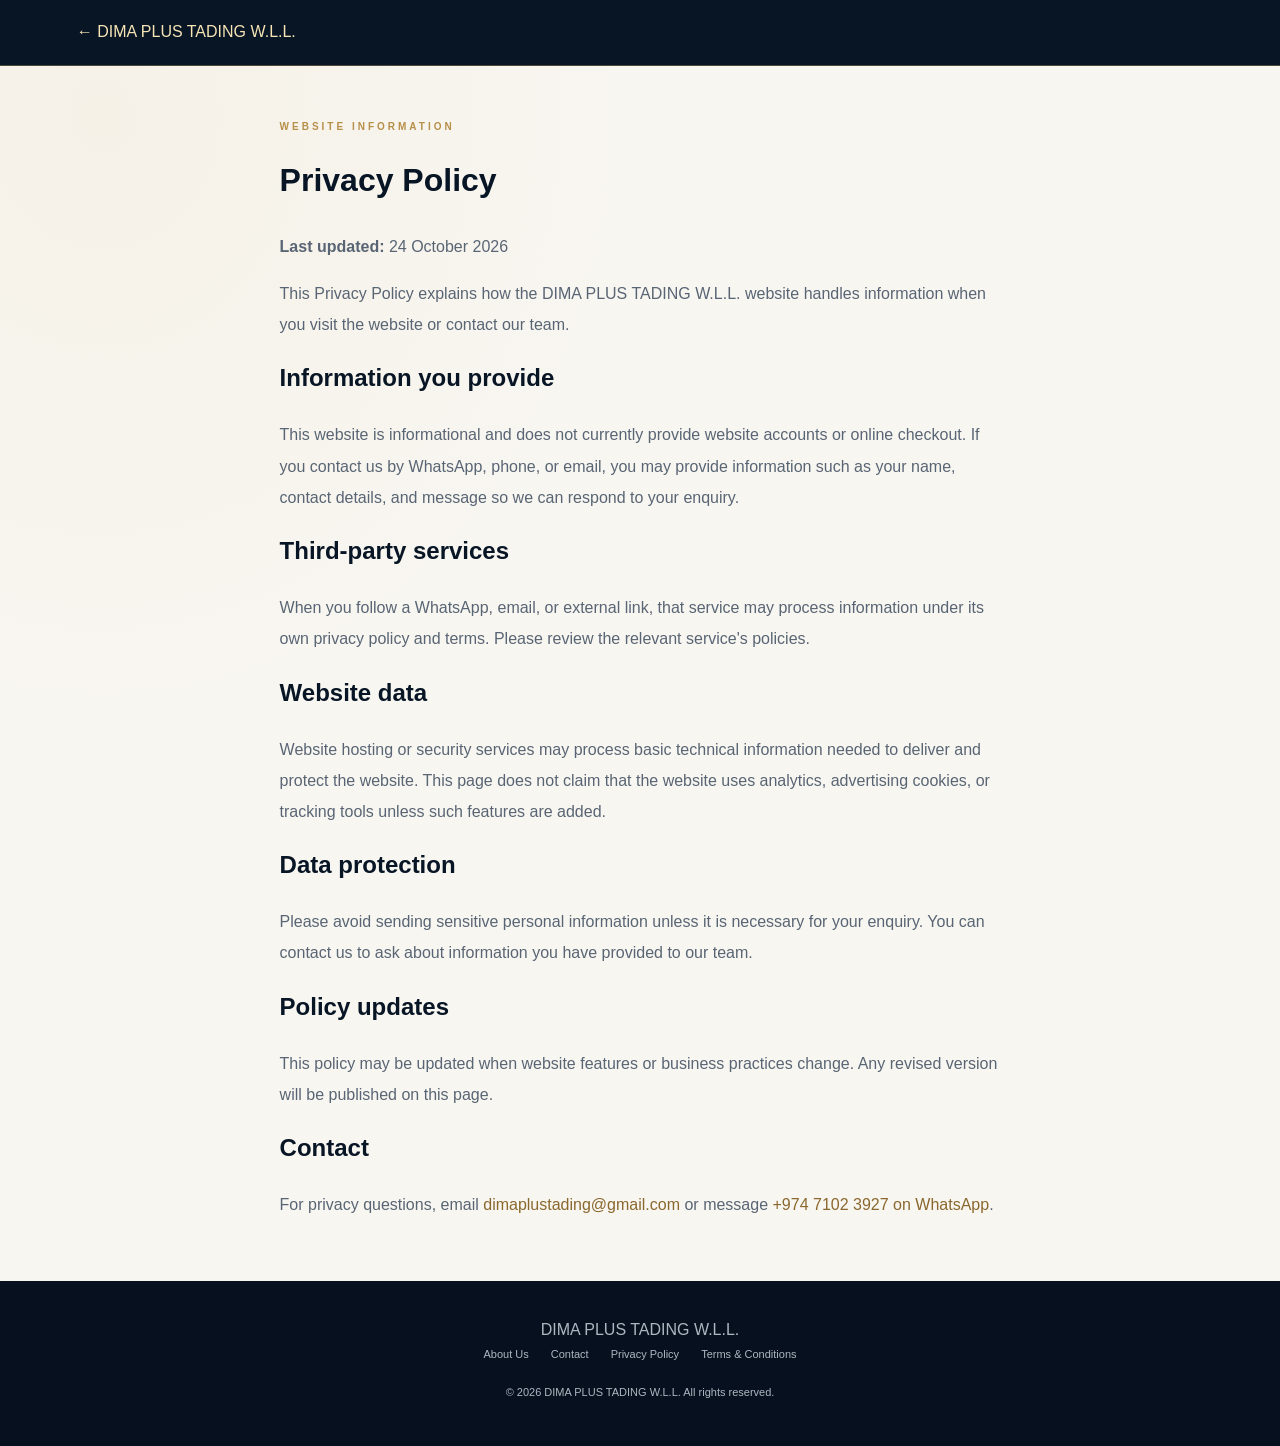
==== commit 82be43d7: "Add About Contact and Privacy pages" ====
--- a/privacy.html
+++ b/privacy.html
@@ -1 +1,50 @@
-<!doctype html><html lang="en"><head><meta charset="utf-8"><meta name="viewport" content="width=device-width,initial-scale=1"><meta name="theme-color" content="#081a2c"><title>Privacy | DIMA PLUS TRADING W.L.L.</title><link rel="stylesheet" href="style.css"></head><body><header class="site-header"><a class="brand" href="index.html"><span class="brand-mark">D<span>+</span></span><span class="brand-copy"><strong>DIMA PLUS</strong><small>TRADING W.L.L.</small></span></a><a href="index.html">← Back to home</a></header><main class="section" style="min-height:60vh;max-width:900px;margin:auto"><p class="eyebrow">WEBSITE INFORMATION</p><h1>Privacy Policy</h1><p>This website provides general information about DIMA PLUS TRADING W.L.L. It does not currently offer accounts, online checkout, or product ordering through the website.</p><h2>Information you provide</h2><p>If you contact us by WhatsApp or email, the information you send is handled through that service to respond to your enquiry.</p><h2>Updates</h2><p>This policy may be updated as website features change. Please contact us if you have a question about this policy.</p><p><a href="mailto:dimaplustading@gmail.com">dimaplustading@gmail.com</a></p></main><footer class="site-footer"><a class="footer-brand" href="index.html">DIMA PLUS <span>TRADING W.L.L.</span></a><small>© DIMA PLUS TRADING W.L.L.</small></footer></body></html>+<!DOCTYPE html>
+<html lang="en">
+<head>
+<meta charset="UTF-8">
+<meta name="viewport" content="width=device-width, initial-scale=1">
+<meta name="theme-color" content="#081525">
+<meta name="description" content="Privacy Policy for the DIMA PLUS TADING W.L.L. Qatar website.">
+<title>Privacy Policy | DIMA PLUS TADING W.L.L.</title>
+<link rel="stylesheet" href="style.css">
+<style>
+.page-top{padding:18px 6%;background:#081525;color:#fff;border-bottom:1px solid #d8b36a55}
+.page-top a{color:#f6e4b5}
+.policy{max-width:900px;margin:auto;padding:45px 7%;min-height:55vh}
+.policy h1,.policy h2{color:#081525}
+.policy p{line-height:1.95;color:#596574}
+.policy a{color:#8a672d;overflow-wrap:anywhere}
+</style>
+</head>
+<body>
+<header class="page-top"><a href="index.html">← DIMA PLUS TADING W.L.L.</a></header>
+<main class="policy">
+<span class="eyebrow">WEBSITE INFORMATION</span>
+<h1>Privacy Policy</h1>
+<p><strong>Last updated:</strong> 24 October 2026</p>
+<p>This Privacy Policy explains how the DIMA PLUS TADING W.L.L. website handles information when you visit the website or contact our team.</p>
+<h2>Information you provide</h2>
+<p>This website is informational and does not currently provide website accounts or online checkout. If you contact us by WhatsApp, phone, or email, you may provide information such as your name, contact details, and message so we can respond to your enquiry.</p>
+<h2>Third-party services</h2>
+<p>When you follow a WhatsApp, email, or external link, that service may process information under its own privacy policy and terms. Please review the relevant service's policies.</p>
+<h2>Website data</h2>
+<p>Website hosting or security services may process basic technical information needed to deliver and protect the website. This page does not claim that the website uses analytics, advertising cookies, or tracking tools unless such features are added.</p>
+<h2>Data protection</h2>
+<p>Please avoid sending sensitive personal information unless it is necessary for your enquiry. You can contact us to ask about information you have provided to our team.</p>
+<h2>Policy updates</h2>
+<p>This policy may be updated when website features or business practices change. Any revised version will be published on this page.</p>
+<h2>Contact</h2>
+<p>For privacy questions, email <a href="mailto:dimaplustading@gmail.com">dimaplustading@gmail.com</a> or message <a href="https://wa.me/97471023927">+974 7102 3927 on WhatsApp</a>.</p>
+</main>
+<footer class="site-footer">
+<a href="index.html">DIMA PLUS TADING W.L.L.</a>
+<div class="footer-links">
+<a href="about.html">About Us</a>
+<a href="contact.html">Contact</a>
+<a href="privacy.html">Privacy Policy</a>
+<a href="terms.html">Terms &amp; Conditions</a>
+</div>
+<p>© 2026 DIMA PLUS TADING W.L.L. All rights reserved.</p>
+</footer>
+</body>
+</html>
--- a/style.css
+++ b/style.css
@@ -1,9 +1,940 @@
-@import url('https://fonts.googleapis.com/css2?family=DM+Sans:wght@400;500;600;700&family=Playfair+Display:ital,wght@0,500;0,600;0,700;1,500;1,600&display=swap');
-:root{--navy:#081a2c;--navy2:#102a42;--gold:#d8b46a;--cream:#f6f3ed;--ink:#122437;--muted:#687582;--line:#e3e0d9;--white:#fff}
-*{box-sizing:border-box}html{scroll-behavior:smooth;scroll-padding-top:90px}body{margin:0;background:var(--cream);color:var(--ink);font-family:'DM Sans',Arial,sans-serif}a{color:inherit;text-decoration:none}button{font:inherit}.site-header{height:82px;display:flex;align-items:center;justify-content:space-between;padding:0 6.5%;background:rgba(8,26,44,.98);color:white;position:sticky;top:0;z-index:50;border-bottom:1px solid rgba(216,180,106,.25)}.brand{display:flex;align-items:center;gap:12px}.brand-mark{width:42px;height:42px;border:1px solid var(--gold);display:grid;place-items:center;color:var(--gold);font-family:Georgia,serif;font-size:24px}.brand-mark span{font-size:14px}.brand-copy{display:grid;gap:3px;letter-spacing:2px}.brand-copy strong{font-size:14px}.brand-copy small{font-size:9px;letter-spacing:2.6px;color:#c3ccd4}.site-nav{display:flex;align-items:center;gap:30px}.site-nav>a{font-size:12px;color:#e5e9ed;transition:color .2s}.site-nav>a:hover{color:var(--gold)}.language-toggle{border:1px solid rgba(216,180,106,.75);border-radius:3px;background:transparent;color:var(--gold);padding:10px 13px;cursor:pointer}.menu-toggle{display:none;border:1px solid rgba(216,180,106,.6);background:transparent;width:44px;height:42px;border-radius:4px;padding:10px;cursor:pointer}.menu-toggle span{display:block;height:2px;background:var(--gold);margin:5px 0;width:100%;transition:transform .2s,opacity .2s}.section{padding:95px 8%}.hero{min-height:610px;background:radial-gradient(ellipse at 80% 45%,#173854 0%,#0b2035 40%,#081a2c 78%);color:white;display:grid;grid-template-columns:1.02fr .98fr;align-items:center;gap:4%;overflow:hidden;padding-top:78px;padding-bottom:80px}.hero-content{max-width:580px;position:relative;z-index:2}.eyebrow{font-size:10px;font-weight:700;letter-spacing:3px;color:#b28d4b;margin:0 0 20px}.hero h1,.section h2{font-family:'Playfair Display',Georgia,serif;font-weight:500;letter-spacing:-.8px}.hero h1{font-size:clamp(43px,5.3vw,72px);line-height:1.12;margin:0 0 22px}.hero h1 em{color:var(--gold);font-weight:500}.hero-text{font-size:15px;line-height:1.9;color:#c4ced7;max-width:470px}.hero-actions{display:flex;flex-wrap:wrap;gap:12px;margin-top:32px}.button{min-height:48px;padding:0 20px;display:inline-flex;align-items:center;justify-content:center;gap:20px;font-size:12px;font-weight:700;border-radius:2px;transition:transform .2s,background .2s}.button:hover{transform:translateY(-2px)}.button-gold{background:var(--gold);color:#102338}.button-outline{border:1px solid #607183;color:white}.hero-note{display:flex;align-items:center;gap:9px;margin-top:35px;color:#aebbc7;font-size:11px}.status-dot{width:7px;height:7px;border-radius:50%;background:var(--gold);box-shadow:0 0 0 5px rgba(216,180,106,.12)}.hero-art{height:420px;position:relative;display:grid;place-items:center;perspective:900px}.orbit{position:absolute;width:350px;height:350px;border:1px solid rgba(216,180,106,.23);border-radius:50%;transform:rotateX(65deg) rotateZ(-25deg)}.orbit-two{width:285px;height:390px;transform:rotateY(62deg) rotateZ(28deg);border-color:rgba(211,226,237,.18)}.glass-cube{position:absolute;width:185px;height:185px;border:1px solid rgba(236,220,181,.8);background:linear-gradient(135deg,rgba(255,255,255,.15),rgba(216,180,106,.04));box-shadow:inset 0 0 45px rgba(216,180,106,.13),0 20px 80px #030b14;transform:rotateX(-24deg) rotateY(-32deg) rotateZ(15deg);animation:float 6s ease-in-out infinite}.glass-cube:before,.glass-cube:after{content:"";position:absolute;inset:0;border:1px solid rgba(216,180,106,.55);transform:translate(23px,-23px);background:rgba(255,255,255,.025)}.glass-cube:after{transform:translate(-20px,20px);opacity:.55}.gold-sphere{position:absolute;width:78px;height:78px;border-radius:50%;right:16%;top:19%;background:radial-gradient(circle at 30% 25%,#fff1c5,#d7b05f 34%,#8b6425 75%,#3b2a14);box-shadow:0 18px 55px rgba(216,180,106,.3);animation:float 5s ease-in-out infinite reverse}.art-caption{position:absolute;bottom:18px;left:5%;display:grid;gap:7px;color:#7d8c9a;letter-spacing:2px;font-size:9px}.art-caption strong{color:#d7c59f;font-size:9px}.category-section{background:#fff}.section-heading{display:flex;justify-content:space-between;align-items:end;gap:30px;margin-bottom:35px}.section h2{font-size:clamp(34px,4vw,49px);margin:0;line-height:1.2}.section-intro{max-width:360px;color:var(--muted);font-size:13px;line-height:1.8;margin:0 0 4px}.category-grid{display:grid;grid-template-columns:repeat(4,minmax(0,1fr));gap:18px}.category-card{background:#fff;border:1px solid var(--line);transition:transform .25s,box-shadow .25s}.category-card:hover{transform:translateY(-5px);box-shadow:0 18px 35px rgba(13,33,52,.09)}.category-visual{height:220px;position:relative;overflow:hidden;display:grid;place-items:center;background:linear-gradient(140deg,#132d45,#081a2c);color:var(--gold)}.category-visual:before{content:"";position:absolute;width:170px;height:170px;border:1px solid rgba(216,180,106,.25);border-radius:50%;box-shadow:0 0 0 20px rgba(216,180,106,.035),0 0 0 40px rgba(216,180,106,.025)}.visual-symbol{font-size:82px;font-family:Georgia,serif;position:relative;text-shadow:0 8px 20px #0006}.visual-tie .visual-symbol{transform:rotate(-18deg)}.visual-glove .visual-symbol{font-size:74px}.visual-beads .visual-symbol{font-size:76px}.visual-umbrella .visual-symbol{font-size:90px}.visual-label{position:absolute;left:16px;bottom:14px;font-size:8px;letter-spacing:2px;color:#d4c29b}.category-info{padding:20px 19px 23px}.category-info h3{font-family:'Playfair Display',Georgia,serif;font-size:20px;font-weight:500;margin:0 0 9px}.category-info p{font-size:12px;color:var(--muted);line-height:1.7;margin:0}.catalog-note{margin:24px 0 0;color:#7c858d;font-size:11px;line-height:1.7}.about-section{display:grid;grid-template-columns:.85fr 1.15fr;gap:10%;align-items:center;background:#f0ede6}.about-art{height:370px;background:var(--navy);position:relative;display:grid;place-items:center;overflow:hidden}.about-art:before,.about-art:after{content:"";position:absolute;border:1px solid rgba(216,180,106,.25);width:270px;height:270px;transform:rotate(45deg)}.about-art:after{width:190px;height:190px;transform:rotate(22deg)}.about-orb{width:150px;height:150px;border-radius:50%;background:radial-gradient(circle at 32% 24%,#fff0c0,#d5ad5c 40%,#76531f 78%);box-shadow:0 25px 70px #0007;z-index:1}.about-card{position:absolute;z-index:2;bottom:22px;right:22px;width:104px;height:90px;background:rgba(255,255,255,.08);border:1px solid rgba(216,180,106,.55);backdrop-filter:blur(10px);display:flex;flex-direction:column;align-items:center;justify-content:center;gap:7px;color:var(--gold)}.about-card span{font:36px Georgia,serif}.about-card small{font-size:8px;letter-spacing:2px}.about-copy>p:not(.eyebrow){font-size:13px;line-height:2;color:var(--muted);margin:20px 0}.values{display:grid;grid-template-columns:repeat(3,1fr);gap:12px;border-top:1px solid #d9d4ca;padding-top:23px;margin-top:28px}.values div{display:grid;gap:8px}.values strong{font-size:10px;color:#ae8845;letter-spacing:1px}.values span{font-size:11px;line-height:1.5}.contact-section{background:#fff;display:grid;grid-template-columns:.8fr 1.2fr;gap:10%}.contact-copy>p:not(.eyebrow){color:var(--muted);font-size:13px;line-height:1.9;max-width:300px}.contact-details{border-top:1px solid var(--line)}.contact-row{display:flex;align-items:center;gap:17px;padding:21px 0;border-bottom:1px solid var(--line);min-width:0}.contact-icon{width:39px;height:39px;border:1px solid #d8c79f;color:#9b783b;display:grid;place-items:center;flex-shrink:0}.contact-row>span:nth-child(2){display:grid;gap:7px;min-width:0}.contact-row small{font-size:9px;letter-spacing:2px;color:#8a9299}.contact-row strong{font-size:12px;font-weight:600;overflow-wrap:anywhere}.row-arrow{margin-left:auto;color:#ad8846}.address-row{align-items:flex-start}.address-row .contact-icon{margin-top:3px}.site-footer{background:#071625;color:#c6ced5;padding:34px 8% 28px;display:grid;grid-template-columns:1fr 1fr;align-items:center;gap:14px}.footer-brand{font-size:13px;font-weight:700;letter-spacing:2px;color:white}.footer-brand span{font-size:9px;color:var(--gold);margin-left:8px}.site-footer p{font-size:10px;color:#96a4b1;margin:0}.footer-links{display:flex;gap:20px;font-size:10px}.site-footer>small{justify-self:end;color:#8593a0;font-size:10px}
-body[dir="rtl"]{font-family:Arial,Tahoma,sans-serif}body[dir="rtl"] .site-header{direction:rtl}body[dir="rtl"] .brand-copy,body[dir="rtl"] .eyebrow,body[dir="rtl"] .visual-label{letter-spacing:0}body[dir="rtl"] .hero,body[dir="rtl"] .section-heading,body[dir="rtl"] .about-section,body[dir="rtl"] .contact-section{direction:rtl}body[dir="rtl"] .hero-art{direction:ltr}body[dir="rtl"] .art-caption{left:auto;right:5%;direction:ltr}body[dir="rtl"] .visual-label{left:auto;right:16px}body[dir="rtl"] .about-card{right:auto;left:22px}body[dir="rtl"] .contact-row{direction:rtl}body[dir="rtl"] .row-arrow{margin-left:0;margin-right:auto}body[dir="rtl"] .footer-brand span{margin-left:0;margin-right:8px}body[dir="rtl"] .site-footer{direction:rtl}
-@keyframes float{0%,100%{translate:0 0}50%{translate:0 -12px}}
-@media(max-width:900px){.site-header{padding:0 5%;height:74px}.site-nav{gap:18px}.section{padding:75px 6%}.hero{grid-template-columns:1fr 0.8fr;gap:0}.hero-art{transform:scale(.86)}.category-grid{grid-template-columns:repeat(2,minmax(0,1fr))}.category-visual{height:200px}.about-section,.contact-section{gap:6%}}
-@media(max-width:680px){.site-header{height:70px}.brand-mark{width:38px;height:38px}.brand-copy strong{font-size:12px}.brand-copy small{font-size:8px}.menu-toggle{display:block;position:relative;z-index:55}.site-nav{display:none;position:absolute;top:69px;left:0;right:0;background:#081a2c;padding:15px 6% 22px;border-top:1px solid rgba(216,180,106,.25);box-shadow:0 16px 24px #0003;flex-direction:column;align-items:stretch;gap:0}.site-nav.open{display:flex}.site-nav>a{padding:15px 2px;border-bottom:1px solid rgba(255,255,255,.08);font-size:14px}.language-toggle{align-self:flex-start;margin-top:14px;min-width:110px}.hero{display:flex;flex-direction:column;align-items:stretch;padding:65px 7% 30px;min-height:0}.hero h1{font-size:48px}.hero-text{font-size:14px}.hero-art{height:300px;transform:none;margin-top:5px}.orbit{width:260px;height:260px}.orbit-two{height:300px;width:230px}.glass-cube{width:130px;height:130px}.gold-sphere{width:60px;height:60px;right:12%;top:15%}.section{padding:64px 7%}.section-heading{display:block}.section-intro{margin-top:18px}.category-grid{gap:12px}.category-visual{height:150px}.visual-symbol{font-size:62px}.visual-umbrella .visual-symbol{font-size:68px}.visual-label{font-size:7px;left:10px;bottom:10px;letter-spacing:1px}.category-info{padding:15px 12px 17px}.category-info h3{font-size:17px}.category-info p{font-size:11px}.about-section,.contact-section{grid-template-columns:1fr;gap:35px}.about-art{height:280px}.values{gap:8px}.values span{font-size:10px}.contact-row strong{font-size:11px}.site-footer{grid-template-columns:1fr;gap:13px;padding:30px 7%}.site-footer>small{justify-self:start}.footer-brand span{display:block;margin:6px 0 0}.hero-actions .button{flex:1}.hero-actions{gap:9px}}
-@media(max-width:360px){.hero h1{font-size:41px}.category-grid{grid-template-columns:1fr}.category-visual{height:180px}.category-info h3{font-size:19px}}
-@media(prefers-reduced-motion:reduce){*,*:before,*:after{scroll-behavior:auto!important;animation:none!important;transition:none!important}}
+:root {
+  --navy: #081525;
+  --navy2: #10243b;
+  --gold: #d9b56d;
+  --gold-light: #f3dfad;
+  --cream: #f8f6f1;
+  --ink: #202c3a;
+  --muted: #6e7885;
+  --white: #fff;
+  --shadow: 0 20px 55px rgba(8,21,37,.10);
+}
+
+* { box-sizing: border-box; }
+
+html {
+  scroll-behavior: smooth;
+  scroll-padding-top: 85px;
+}
+
+body {
+  margin: 0;
+  font-family: Inter, Arial, sans-serif;
+  color: var(--ink);
+  line-height: 1.8;
+  overflow-x: hidden;
+}
+
+body, button, select, a {
+  -webkit-tap-highlight-color: transparent;
+}
+
+a { color: inherit; text-decoration: none; }
+button, select { font: inherit; }
+img { display: block; max-width: 100%; }
+
+.site-header {
+  min-height: 82px;
+  padding: 12px 6.5%;
+  display: flex;
+  align-items: center;
+  justify-content: space-between;
+  gap: 20px;
+  background: var(--navy);
+  color: white;
+  position: sticky;
+  top: 0;
+  z-index: 1000;
+  border-bottom: 1px solid rgba(217,181,109,.22);
+}
+
+.brand {
+  display: flex;
+  align-items: center;
+  gap: 12px;
+  flex-shrink: 0;
+}
+
+.brand-mark {
+  width: 43px;
+  height: 43px;
+  display: grid;
+  place-items: center;
+  border: 1px solid var(--gold);
+  color: var(--gold-light);
+  font: 700 22px Georgia, serif;
+}
+
+.brand-mark span { color: var(--gold); }
+
+.brand-name {
+  font-size: 14px;
+  font-weight: 700;
+  letter-spacing: 2px;
+  line-height: 1.4;
+}
+
+.brand-name small {
+  display: block;
+  font-size: 9px;
+  letter-spacing: 3px;
+  font-weight: 400;
+  color: var(--gold-light);
+  margin-top: 4px;
+}
+
+.main-nav {
+  display: flex;
+  align-items: center;
+  gap: 25px;
+}
+
+.main-nav > a {
+  font-size: 12px;
+  color: #e6e9ed;
+  transition: color .2s;
+}
+
+.main-nav > a:hover { color: var(--gold-light); }
+
+.language-toggle {
+  color: var(--gold-light);
+  border: 1px solid rgba(217,181,109,.7);
+  background: var(--navy);
+  padding: 10px 12px;
+  border-radius: 3px;
+  cursor: pointer;
+  font-size: 12px;
+  min-width: 110px;
+}
+
+.language-toggle option {
+  background: var(--navy);
+  color: white;
+}
+
+.menu-toggle {
+  display: none;
+  background: transparent;
+  border: 1px solid rgba(217,181,109,.5);
+  padding: 9px;
+  border-radius: 4px;
+  cursor: pointer;
+}
+
+.menu-toggle span {
+  display: block;
+  width: 22px;
+  height: 2px;
+  margin: 4px;
+  background: var(--gold-light);
+}
+
+.hero {
+  min-height: 610px;
+  background:
+    radial-gradient(ellipse at 78% 48%, #1c3550 0, transparent 42%),
+    linear-gradient(120deg, #081525, #10243b);
+  color: white;
+  position: relative;
+  padding: 85px 9% 90px;
+  display: flex;
+  align-items: center;
+  overflow: hidden;
+}
+
+.hero-content {
+  position: relative;
+  z-index: 2;
+  max-width: 550px;
+}
+
+.eyebrow {
+  display: inline-block;
+  color: #b68f49;
+  font-size: 10px;
+  font-weight: 700;
+  letter-spacing: 3px;
+  margin-bottom: 16px;
+}
+
+.hero .eyebrow, .cta-section .eyebrow {
+  color: var(--gold-light);
+}
+
+h1, h2, h3, p { margin-top: 0; }
+
+.hero h1 {
+  font: 600 clamp(38px,5vw,65px)/1.25 "Playfair Display", Georgia, serif;
+  letter-spacing: -.8px;
+  margin-bottom: 24px;
+}
+
+.hero-content > p {
+  color: #c3ccd6;
+  font-size: 14px;
+  max-width: 440px;
+  line-height: 2;
+}
+
+.hero-actions {
+  display: flex;
+  flex-wrap: wrap;
+  gap: 13px;
+  margin-top: 29px;
+}
+
+.button {
+  display: inline-flex;
+  justify-content: center;
+  align-items: center;
+  min-height: 47px;
+  padding: 12px 22px;
+  font-size: 11px;
+  font-weight: 700;
+  letter-spacing: .3px;
+  border-radius: 3px;
+  transition: transform .2s, background .2s;
+}
+
+.button:hover { transform: translateY(-3px); }
+
+.button-gold {
+  background: linear-gradient(135deg,#f0d89e,#c59b50);
+  color: #152235;
+  box-shadow: 0 8px 22px rgba(217,181,109,.2);
+}
+
+.button-outline {
+  border: 1px solid rgba(255,255,255,.35);
+  color: white;
+}
+
+.hero-note {
+  display: flex;
+  align-items: center;
+  gap: 9px;
+  color: #b9c3cf;
+  font-size: 11px;
+  margin-top: 30px;
+}
+
+.status-dot {
+  width: 7px;
+  height: 7px;
+  border-radius: 50%;
+  background: var(--gold);
+  box-shadow: 0 0 12px var(--gold);
+}
+
+.hero-art {
+  position: absolute;
+  right: 7%;
+  top: 50%;
+  transform: translateY(-50%);
+  width: 390px;
+  height: 410px;
+}
+
+.art-card {
+  position: absolute;
+  overflow: hidden;
+  border: 1px solid rgba(217,181,109,.55);
+  background: linear-gradient(145deg,#344a5f,#132337);
+  box-shadow: 0 25px 65px rgba(0,0,0,.4);
+}
+
+.art-card img {
+  width: 100%;
+  height: 100%;
+  object-fit: cover;
+}
+
+.art-card-back {
+  width: 205px;
+  height: 275px;
+  top: 20px;
+  right: 13px;
+  transform: rotate(9deg);
+}
+
+.art-card-front {
+  width: 205px;
+  height: 255px;
+  left: 15px;
+  bottom: 10px;
+  transform: rotate(-8deg);
+}
+
+.floating-label {
+  position: absolute;
+  padding: 11px 14px;
+  background: rgba(255,255,255,.96);
+  color: var(--navy);
+  font-size: 10px;
+  box-shadow: var(--shadow);
+  border-radius: 3px;
+}
+
+.label-one { top: 75px; left: -18px; }
+.label-two { bottom: 54px; right: -20px; }
+
+.hero-bottom-line {
+  height: 3px;
+  width: 100%;
+  position: absolute;
+  bottom: 0;
+  left: 0;
+  background: linear-gradient(90deg,transparent,var(--gold),transparent);
+}
+
+.section { padding: 90px 8%; }
+
+.section-heading {
+  text-align: center;
+  max-width: 650px;
+  margin: 0 auto 42px;
+}
+
+.section-heading h2,
+.about-content h2,
+.cta-section h2 {
+  font: 600 clamp(30px,4vw,42px)/1.35 "Playfair Display", Georgia, serif;
+  color: var(--navy);
+  margin-bottom: 14px;
+}
+
+.section-heading p { color: var(--muted); font-size: 13px; }
+
+.category-grid {
+  display: grid;
+  grid-template-columns: repeat(4,minmax(0,1fr));
+  gap: 22px;
+}
+
+.category-card {
+  background: white;
+  border: 1px solid #e9e7e1;
+  border-radius: 5px;
+  overflow: hidden;
+  transition: transform .3s,box-shadow .3s;
+}
+
+.category-card:hover {
+  transform: translateY(-5px);
+  box-shadow: var(--shadow);
+}
+
+.category-image {
+  height: 230px;
+  position: relative;
+  overflow: hidden;
+  background: linear-gradient(145deg,#d8d0c0,#f3efe7);
+}
+
+.category-image img {
+  width: 100%;
+  height: 100%;
+  object-fit: cover;
+  transition: transform .5s;
+}
+
+.category-card:hover .category-image img { transform: scale(1.05); }
+
+.image-number {
+  position: absolute;
+  top: 12px;
+  left: 12px;
+  background: rgba(8,21,37,.85);
+  color: var(--gold-light);
+  font-size: 10px;
+  padding: 5px 9px;
+}
+
+.category-info { padding: 21px 19px 24px; }
+
+.card-kicker {
+  color: #a47b37;
+  font-size: 9px;
+  letter-spacing: 1.5px;
+  font-weight: 700;
+}
+
+.category-info h3 {
+  font: 600 20px/1.5 "Playfair Display", Georgia, serif;
+  margin: 9px 0;
+  color: var(--navy);
+}
+
+.category-info p {
+  color: var(--muted);
+  font-size: 12px;
+  margin-bottom: 0;
+}
+
+.collection-footer {
+  text-align: center;
+  padding-top: 38px;
+  color: #9a7a45;
+  font-size: 10px;
+  letter-spacing: 4px;
+}
+
+.about-section {
+  display: grid;
+  grid-template-columns: 1fr 1fr;
+  gap: 9%;
+  align-items: center;
+  background: var(--cream);
+}
+
+.about-visual {
+  min-height: 380px;
+  display: grid;
+  place-items: center;
+  position: relative;
+  background: radial-gradient(ellipse at center,#243b53,#081525 75%);
+  border-radius: 4px;
+  overflow: hidden;
+  box-shadow: 18px 18px 0 #e7d9bc;
+}
+
+.about-company-image {
+  width: 100%;
+  height: 100%;
+  min-height: 380px;
+  position: absolute;
+  inset: 0;
+  object-fit: contain;
+  z-index: 1;
+}
+
+.about-fallback {
+  display: flex;
+  flex-direction: column;
+  align-items: center;
+  justify-content: center;
+  color: white;
+  position: relative;
+  z-index: 0;
+}
+
+.fallback-mark {
+  font: 700 75px Georgia,serif;
+  color: var(--gold-light);
+}
+
+.about-fallback strong {
+  letter-spacing: 5px;
+  font-size: 18px;
+}
+
+.about-fallback > span:not(.fallback-mark) {
+  color: var(--gold-light);
+  letter-spacing: 3px;
+}
+
+.about-fallback small {
+  margin-top: 12px;
+  letter-spacing: 4px;
+}
+
+.about-content h2 { margin-bottom: 22px; }
+
+.about-content p {
+  color: var(--muted);
+  font-size: 13px;
+  line-height: 2;
+}
+
+.text-link {
+  display: inline-flex;
+  gap: 13px;
+  align-items: center;
+  color: #94703a;
+  border-bottom: 1px solid var(--gold);
+  padding: 8px 0;
+  margin-top: 10px;
+  font-size: 12px;
+  font-weight: 700;
+}
+
+.contact-section { background: white; }
+
+.contact-grid {
+  display: grid;
+  grid-template-columns: repeat(3,minmax(0,1fr));
+  gap: 18px;
+}
+
+.contact-card {
+  display: flex;
+  flex-direction: column;
+  align-items: flex-start;
+  padding: 27px 23px;
+  border: 1px solid #e7e6e1;
+  border-radius: 4px;
+  background: white;
+  min-width: 0;
+  transition: transform .2s,border-color .2s;
+}
+
+a.contact-card:hover {
+  transform: translateY(-4px);
+  border-color: var(--gold);
+}
+
+.contact-icon {
+  display: grid;
+  place-items: center;
+  width: 38px;
+  height: 38px;
+  border-radius: 50%;
+  color: #a47b37;
+  background: #f8f1e2;
+  font-size: 19px;
+  margin-bottom: 20px;
+}
+
+.contact-label {
+  color: #a47b37;
+  letter-spacing: 1.5px;
+  font-size: 9px;
+  font-weight: 700;
+  margin-bottom: 8px;
+}
+
+.contact-card strong {
+  font-size: 14px;
+  color: var(--navy);
+  overflow-wrap: anywhere;
+}
+
+.contact-detail {
+  font-size: 11px;
+  color: var(--muted);
+  margin-top: 8px;
+  overflow-wrap: anywhere;
+}
+
+.cta-section {
+  display: flex;
+  justify-content: space-between;
+  align-items: center;
+  gap: 30px;
+  padding: 55px 9%;
+  background: linear-gradient(115deg,#0b192a,#1b334b);
+  color: white;
+}
+
+.cta-section h2 { color: white; margin-bottom: 9px; }
+.cta-section p { color: #c3ccd6; font-size: 12px; }
+.cta-section .button { flex-shrink: 0; }
+
+.site-footer {
+  padding: 35px 8% 25px;
+  background: #06101e;
+  color: #aeb7c1;
+  text-align: center;
+}
+
+.footer-brand { justify-content: center; color: white; }
+
+.site-footer > p { font-size: 11px; margin: 18px 0; }
+
+.footer-links {
+  display: flex;
+  justify-content: center;
+  flex-wrap: wrap;
+  gap: 22px;
+  font-size: 11px;
+}
+
+.footer-links a:hover { color: var(--gold-light); }
+
+.site-footer .copyright {
+  border-top: 1px solid rgba(255,255,255,.1);
+  padding-top: 20px;
+  margin-bottom: 0;
+  color: #7f8995;
+}
+
+.whatsapp-float {
+  position: fixed;
+  right: 18px;
+  bottom: 18px;
+  width: 52px;
+  height: 52px;
+  display: grid;
+  place-items: center;
+  border-radius: 50%;
+  background: #168b55;
+  color: white;
+  border: 2px solid white;
+  box-shadow: 0 5px 22px #0003;
+  z-index: 900;
+  font-weight: 700;
+  font-size: 19px;
+}
+
+/* Urdu and Arabic */
+html[lang="ur"] body {
+  font-family: "Noto Nastaliq Urdu", serif;
+}
+
+html[lang="ar"] body {
+  font-family: Arial, sans-serif;
+}
+
+html[dir="rtl"] { direction: rtl; }
+
+html[dir="rtl"] body { text-align: right; }
+
+html[dir="rtl"] .main-nav,
+html[dir="rtl"] .brand,
+html[dir="rtl"] .hero-actions,
+html[dir="rtl"] .hero-note {
+  direction: rtl;
+}
+
+html[dir="rtl"] .hero-content { margin-left: auto; }
+
+html[dir="rtl"] .hero-art {
+  right: auto;
+  left: 7%;
+}
+
+html[dir="rtl"] .art-card-back {
+  right: auto;
+  left: 13px;
+}
+
+html[dir="rtl"] .art-card-front {
+  left: auto;
+  right: 15px;
+}
+
+html[dir="rtl"] .label-one {
+  left: auto;
+  right: -18px;
+}
+
+html[dir="rtl"] .label-two {
+  right: auto;
+  left: -20px;
+}
+
+html[dir="rtl"] .image-number {
+  left: auto;
+  right: 12px;
+}
+
+html[dir="rtl"] .contact-card { align-items: flex-start; }
+
+html[dir="rtl"] .whatsapp-float {
+  right: auto;
+  left: 18px;
+}
+
+/* Tablets */
+@media (max-width: 1000px) {
+  .site-header { padding: 12px 5%; }
+  .main-nav { gap: 15px; }
+  .hero { padding-left: 6%; padding-right: 6%; }
+  .hero-art {
+    right: 3%;
+    width: 320px;
+    transform: translateY(-50%) scale(.9);
+  }
+  html[dir="rtl"] .hero-art {
+    right: auto;
+    left: 3%;
+  }
+  .category-grid { grid-template-columns: repeat(2,minmax(0,1fr)); }
+  .category-image { height: 250px; }
+}
+
+/* Mobile */
+@media (max-width: 700px) {
+  .site-header { min-height: 72px; padding: 10px 5%; }
+  .brand-mark { width: 38px; height: 38px; }
+  .brand-name { font-size: 12px; }
+  .menu-toggle { display: block; }
+
+  .main-nav {
+    display: none;
+    position: absolute;
+    top: 100%;
+    left: 0;
+    right: 0;
+    padding: 18px 6% 24px;
+    background: var(--navy);
+    border-top: 1px solid rgba(217,181,109,.2);
+    flex-direction: column;
+    align-items: stretch;
+    gap: 0;
+    box-shadow: 0 20px 25px #0003;
+    max-height: calc(100vh - 72px);
+    overflow-y: auto;
+  }
+
+  .main-nav.open { display: flex; }
+
+  .main-nav > a {
+    padding: 13px 3px;
+    border-bottom: 1px solid rgba(255,255,255,.08);
+    font-size: 13px;
+  }
+
+  .language-toggle {
+    align-self: flex-start;
+    margin-top: 15px;
+  }
+
+  .hero {
+    padding: 55px 7% 40px;
+    min-height: auto;
+    flex-direction: column;
+    align-items: stretch;
+  }
+
+  .hero-content { max-width: 100%; }
+  .hero h1 { font-size: clamp(35px,9vw,50px); }
+  .hero-content > p { font-size: 13px; }
+
+  .hero-art {
+    position: relative;
+    top: auto;
+    right: auto;
+    left: auto;
+    transform: none;
+    width: min(100%,340px);
+    height: 320px;
+    margin: 30px auto 10px;
+  }
+
+  html[dir="rtl"] .hero-art {
+    left: auto;
+    right: auto;
+    transform: none;
+  }
+
+  .art-card-back { width: 170px; height: 220px; right: 20px; }
+  .art-card-front { width: 165px; height: 210px; left: 18px; }
+
+  .label-one { top: 45px; left: -2px; }
+  .label-two { bottom: 28px; right: -2px; }
+
+  html[dir="rtl"] .art-card-back { right: auto; left: 20px; }
+  html[dir="rtl"] .art-card-front { left: auto; right: 18px; }
+  html[dir="rtl"] .label-one { left: auto; right: -2px; }
+  html[dir="rtl"] .label-two { right: auto; left: -2px; }
+
+  .section { padding: 65px 6%; }
+  .section-heading { margin-bottom: 30px; }
+  .category-grid { gap: 13px; }
+  .category-image { height: 175px; }
+  .category-info { padding: 15px 13px 18px; }
+  .category-info h3 { font-size: 17px; }
+  .category-info p { font-size: 11px; }
+  .card-kicker { font-size: 8px; letter-spacing: .5px; }
+
+  .about-section { grid-template-columns: 1fr; gap: 38px; }
+  .about-visual { min-height: 310px; }
+  .about-company-image { min-height: 310px; }
+  .contact-grid { grid-template-columns: 1fr; }
+  .contact-card { padding: 23px; }
+
+  .cta-section {
+    padding: 45px 7%;
+    align-items: flex-start;
+    flex-direction: column;
+  }
+
+  .cta-section h2 { font-size: 31px; }
+}
+
+@media (max-width: 360px) {
+  .category-grid { grid-template-columns: 1fr; }
+  .category-image { height: 230px; }
+  .hero-actions .button { width: 100%; }
+}
+
+@media (prefers-reduced-motion: reduce) {
+  *, *::before, *::after {
+    scroll-behavior: auto !important;
+    transition: none !important;
+    animation: none !important;
+  }
+}
+
+/* DIMA PLUS TADING - Premium 3D finish */
+:root {
+  --gold: #d8b36a;
+  --gold-light: #f6e4b5;
+}
+
+body {
+  background:
+    radial-gradient(ellipse at 8% 8%, rgba(216,179,106,.07), transparent 32%),
+    var(--cream);
+}
+
+.site-header {
+  background: linear-gradient(115deg,#050d18,#0b1b2e 58%,#152c43);
+  box-shadow: 0 12px 35px rgba(3,10,20,.22);
+}
+
+.brand-mark {
+  background: linear-gradient(145deg,rgba(246,228,181,.14),rgba(216,179,106,.03));
+  box-shadow: inset 0 1px 0 #ffffff20, 0 0 22px #d8b36a18;
+}
+
+.hero {
+  background:
+    radial-gradient(ellipse at 78% 46%,rgba(216,179,106,.17),transparent 28%),
+    radial-gradient(ellipse at 82% 55%,#1b3853,transparent 43%),
+    linear-gradient(120deg,#050d18,#10243b 58%,#081525);
+  isolation: isolate;
+}
+
+.hero::before {
+  content: "";
+  position: absolute;
+  inset: 0;
+  pointer-events: none;
+  opacity: .2;
+  background-image:
+    linear-gradient(#ffffff0b 1px,transparent 1px),
+    linear-gradient(90deg,#ffffff0b 1px,transparent 1px);
+  background-size: 44px 44px;
+}
+
+.hero-content {
+  animation: dima-rise .8s ease both;
+}
+
+.hero h1 {
+  text-shadow: 0 8px 35px #0004;
+}
+
+.art-card {
+  border-color: #d8b36a99;
+  box-shadow: 0 32px 75px #0008, inset 0 0 0 1px #ffffff12;
+  transition: box-shadow .4s ease, filter .4s ease;
+}
+
+.art-card-back {
+  transform: perspective(900px) rotate(9deg) rotateY(-7deg);
+}
+
+.art-card-front {
+  transform: perspective(900px) rotate(-8deg) rotateY(8deg);
+}
+
+.hero-art:hover .art-card {
+  box-shadow: 0 38px 90px #0009, 0 0 32px #d8b36a20;
+  filter: saturate(1.08);
+}
+
+.art-card img {
+  filter: saturate(.92) contrast(1.04);
+}
+
+.floating-label {
+  box-shadow: 0 15px 35px #0004, 0 0 0 1px #d8b36a30;
+  transition: transform .3s ease;
+}
+
+.hero-art:hover .label-one { transform: translateY(-5px); }
+.hero-art:hover .label-two { transform: translateY(5px); }
+
+.button-gold {
+  background: linear-gradient(135deg,#f7e7b9,#d8b36a 52%,#b98b3e);
+  box-shadow: 0 8px 24px #d8b36a40, inset 0 1px 0 #ffffff80;
+}
+
+.button-gold:hover {
+  box-shadow: 0 14px 30px #d8b36a55, inset 0 1px 0 #ffffff80;
+}
+
+.category-card {
+  position: relative;
+  transform: perspective(1000px) translateZ(0);
+  box-shadow: 0 7px 20px #08152509;
+  transition: transform .35s ease, box-shadow .35s ease, border-color .35s ease;
+}
+
+.category-card:hover {
+  transform: perspective(1000px) translateY(-8px) rotateX(1deg);
+  border-color: #d8b36ab3;
+  box-shadow: 0 22px 42px #0815251f, 0 4px 14px #d8b36a18;
+}
+
+.category-image img {
+  transition: transform .7s ease, filter .5s ease;
+}
+
+.category-card:hover .category-image img {
+  transform: scale(1.08);
+  filter: contrast(1.04) saturate(1.08);
+}
+
+.image-number {
+  border: 1px solid #f6e4b559;
+  box-shadow: 0 5px 15px #0003;
+}
+
+.about-visual {
+  border: 1px solid #d8b36a59;
+  box-shadow: 18px 18px 0 #e7d9bc, 0 24px 50px #08152520;
+}
+
+.contact-card {
+  box-shadow: 0 8px 24px #08152509;
+  transition: transform .3s ease, border-color .3s ease, box-shadow .3s ease;
+}
+
+a.contact-card:hover {
+  transform: translateY(-6px);
+  border-color: var(--gold);
+  box-shadow: 0 18px 35px #08152517;
+}
+
+.contact-icon {
+  box-shadow: inset 0 1px 0 #ffffffcc, 0 5px 14px #d8b36a20;
+}
+
+.cta-section {
+  background:
+    radial-gradient(ellipse at 90% 0%,#d8b36a29,transparent 36%),
+    linear-gradient(115deg,#050d18,#1b334b);
+  border-top: 1px solid #d8b36a55;
+  border-bottom: 1px solid #d8b36a30;
+}
+
+.whatsapp-float {
+  box-shadow: 0 8px 26px #0004, 0 0 0 5px #168b551f;
+  transition: transform .25s ease, box-shadow .25s ease;
+}
+
+.whatsapp-float:hover {
+  transform: translateY(-4px) scale(1.04);
+  box-shadow: 0 12px 30px #0005, 0 0 0 7px #168b5522;
+}
+
+@keyframes dima-rise {
+  from { opacity: 0; transform: translateY(16px); }
+  to { opacity: 1; transform: translateY(0); }
+}
+
+@media (max-width: 700px) {
+  .hero::before { background-size: 34px 34px; }
+  .art-card-back { transform: rotate(7deg); }
+  .art-card-front { transform: rotate(-6deg); }
+  .category-card:hover { transform: translateY(-3px); }
+}
+
+@media (prefers-reduced-motion: reduce) {
+  .hero-content { animation: none; }
+}
